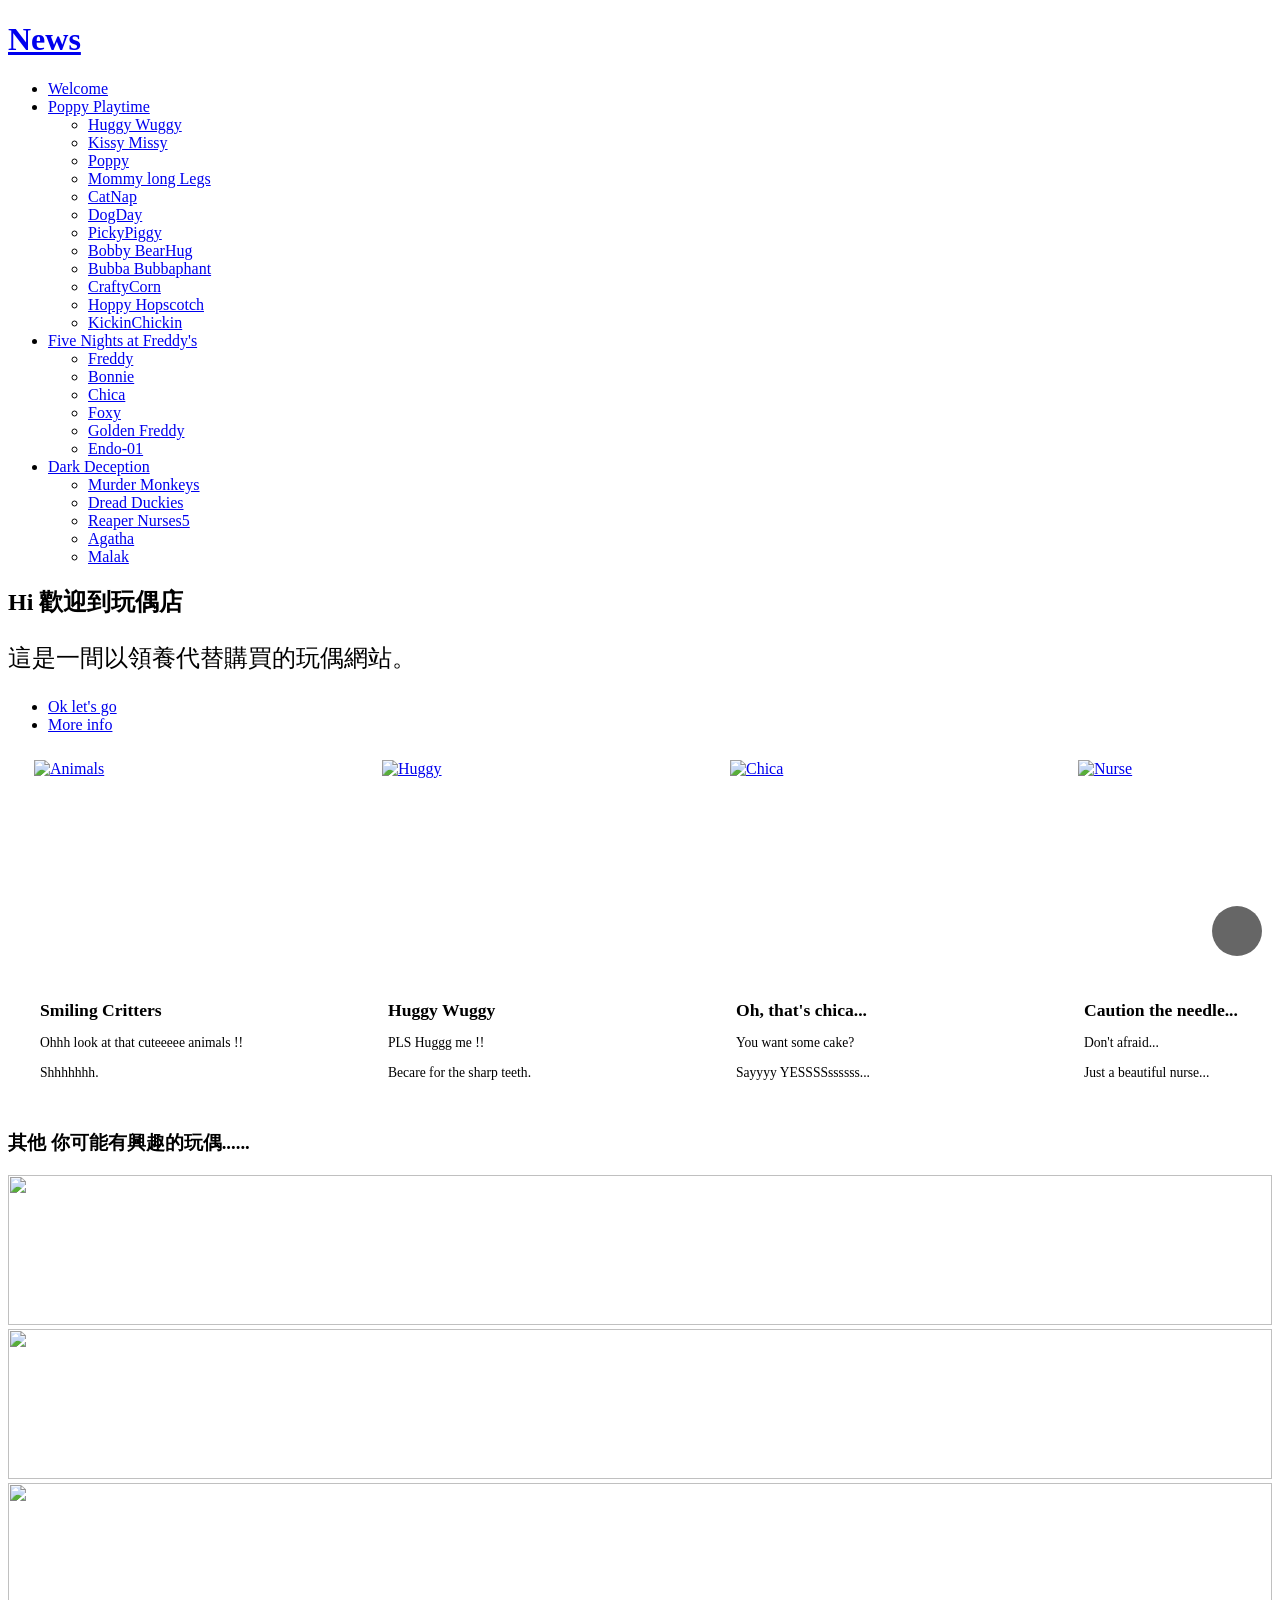
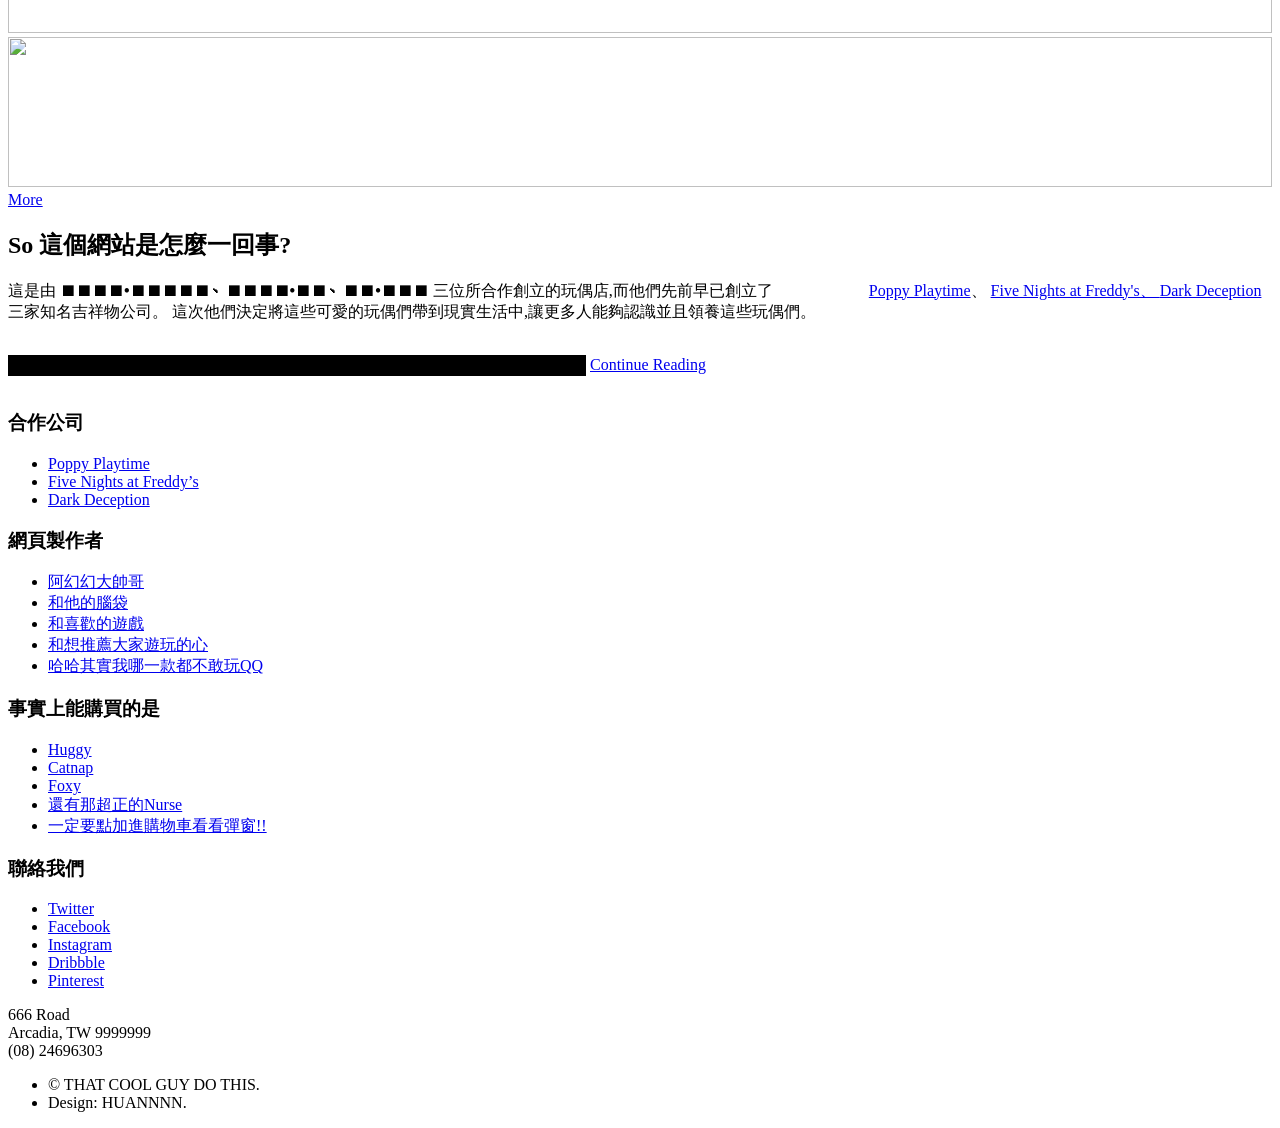
==== index.html @ 30bddb2c "Add files via upload" ====
<!DOCTYPE HTML>
<html>
	<head>
		<title>Talaaaa</title>
		<meta charset="utf-8" />
		<meta name="viewport" content="width=device-width, initial-scale=1, user-scalable=no" />
		<link rel="stylesheet" href="assets/css/main.css" />
		<style>
            /* ==========================================================================
               1. 滑動軌道核心設定 (修正版面崩壞與循環問題)
               ========================================================================== */
			.sliding-wrapper {
				overflow: hidden;
				width: 100%;
				position: relative; /* 讓加速按鈕可以定位 */
			}

			.sliding-track {
				display: flex;
				flex-wrap: nowrap !important; /* 【絕對關鍵】強制不准換行，防止變直排 */
				width: 300%;                  /* 因為有 3 組圖，所以總寬度是 300% */
				animation: scroll-seamless 25s linear infinite; 
			}

			/* 強制設定每個格子的寬度 */
            /* 我們有 3 組，每組 4 張，總共 12 張圖。 100% / 12 = 8.3333% */
			.sliding-track .col-4 {
				width: 8.3333% !important; 
				flex-shrink: 0;
				padding: 0 1em; /* 左右留白 */
			}

/* --- 終極修正版：首頁滑動圖片 --- */
			.sliding-track .image img {
				display: block;
				width: 100%;         
				
				/* 1. 關鍵修改：高度加倍！給玩偶足夠的空間站起來 */
				height: 200px;       
				
				/* 2. 關鍵修改：使用 contain 讓整隻玩偶都看得到，絕對不切頭 */
				object-fit: cover; 
				
				
				/* 3. 卡片風格：白色背景 + 內縮一點點 */
				background-color: #ffffff; 
				padding: 10px;       
				
				/* 4. 讓玩偶乖乖站在正中間 */
				object-position: top center;
			}

			/* 讓格子瘦身，去除多餘留白 */
			.sliding-track .box.feature .inner {
				padding: 1em 1em 1.5em 1em !important; 
				min-height: auto; 
			}
            
            /* 移除 box 底部的預設留白 */
            .box.feature.no-padding-bottom {
                margin-bottom: 0;
                padding-bottom: 0;
                background: transparent;
                box-shadow: none;
            }
            .image.featured { margin: 0 !important; }

			/* 縮小文字，讓小格子看起來協調 */
			.sliding-track .box.feature h2 {
				font-size: 1.1em !important; 
				margin-bottom: 0.2em;        
			}
			.sliding-track .box.feature p {
				font-size: 0.85em !important; 
				margin-bottom: 0.5em;         
			}

            /* ==========================================================================
               3. 動畫邏輯 (無縫循環)
               ========================================================================== */
            /* 讓圖片往右跑：從 "第2組"(-33.33%) 的位置 滑到 "第1組"(0%) */
            /* 因為第1組和第2組長得一模一樣，所以跳回去時眼睛看不出來 */
			@keyframes scroll-seamless {
				0% { transform: translateX(-33.33%); } 
				100% { transform: translateX(0); }     
			}

			/* 滑鼠移上去時暫停 */
			.sliding-track:hover {
				animation-play-state: paused;
			}

            /* ==========================================================================
               4. 加速按鈕樣式
               ========================================================================== */
			.nav-arrow {
				position: absolute;
				top: 50%;
				transform: translateY(-50%);
				z-index: 10;
				background: rgba(0, 0, 0, 0.6);
				color: #fff;
				width: 50px;
				height: 50px;
				border-radius: 50%;
				text-align: center;
				line-height: 50px;
				cursor: pointer;
				transition: background 0.3s;
				font-size: 1.2em;
			}
			.nav-arrow:hover { background: rgba(255, 0, 0, 0.8); }
			.right-arrow { right: 10px; } /* 固定在右邊 */

            /* ==========================================================================
               5. 其他頁面樣式 (側邊欄、隱藏文字等)
               ========================================================================== */
			.widget.thumbnails .image img {
				width: 100%;
				height: 150px;
				object-fit: cover;
				object-position: top;
			}
			.scary-text {
				color: black; background-color: black; display: inline-block; padding: 0 5px;
			}
			.scary-text::selection {
				color: #ff0000; background-color: black;
			}
			.scary-text::-moz-selection {
				color: #ff0000; background-color: black;
			}
			/* 圖片設定：改成「完整顯示」並加上「強制白底」 */
            .char-image img {
                width: 100%;
                height: 350px;       /* 高度固定 */
                
                /* --- 關鍵修改 --- */
                object-fit: contain; /* 改成 contain：讓玩偶完整縮小塞進去，不會被切頭，旁邊自動留白 */
                background-color: #ffffff; /* 強制背景要是純白色 (這樣透明PNG也會有白底) */
                padding: 20px;       /* (選用) 讓玩偶縮進去一點，不要頂到邊邊，看起來更有質感 */
                
                object-position: center; /* 讓玩偶置中 */
                border-radius: 6px 6px 0 0; 
            }
		</style>
	</head>
	<body class="is-preload homepage">
		<div id="page-wrapper">

			<div id="header-wrapper">
					<header id="header" class="container">

						<div id="logo">
								<h1><a href="index.html">News</a></h1>
							</div>

						<nav id="nav">
								<ul>
									<li class="current"><a href="index.html">Welcome</a></li>
									<li>
										<a href="PPT charactors.html">Poppy Playtime</a>
										<ul>
											<li><a href="buy huggy.html">Huggy Wuggy</a></li>
											<li><a href="#">Kissy Missy</a></li>
											<li><a href="#">Poppy</a></li>
											<li><a href="#">Mommy long Legs</a></li>
											<li><a href="buy catnap.html">CatNap</a></li>
											<li><a href="#">DogDay</a></li>
											<li><a href="#">PickyPiggy</a></li>
											<li><a href="#">Bobby BearHug</a></li>
											<li><a href="#">Bubba Bubbaphant</a></li>
											<li><a href="#">CraftyCorn</a></li>
											<li><a href="#">Hoppy Hopscotch</a></li>
											<li><a href="#">KickinChickin</a></li>
										</ul>
									</li>
									<li>
										<a href="charactors fnaf.html">Five Nights at Freddy's</a>
										<ul>
											<li><a href="#">Freddy</a></li>
											<li><a href="#">Bonnie</a></li>
											<li><a href="#">Chica</a></li>
											<li><a href="buy foxy.html">Foxy</a></li>
											<li><a href="#">Golden Freddy</a>
											<li><a href="#">Endo-01</a></li>
										</ul>
									</li>
									<li>
										<a href="DD charactors.html">Dark Deception</a>
										<ul>
											<li><a href="#">Murder Monkeys</a></li>
											<li><a href="#">Dread Duckies</a></li>
											<li><a href="buy nurrse.html">Reaper Nurses5</a></li>
											<li><a href="#">Agatha</a></li>
											<li><a href="#">Malak</a></li>
										</ul>
									</li>
								</ul>
							</nav>

					</header>
				</div>

			<div id="banner-wrapper">
					<div id="banner" class="box container">
						<div class="row">
							<div class="col-7 col-12-medium">
								<h2>Hi 歡迎到玩偶店</h2>
								<p style="font-size: 1.5em;">這是一間以領養代替購買的玩偶網站。</p>
							</div>
							<div class="col-5 col-12-medium">
								<ul>
									<li><a href="#features-wrapper" class="button large icon solid fa-arrow-circle-right">Ok let's go</a></li>
									<li><a href="more info.html" class="button alt large icon solid fa-question-circle">More info</a></li>
								</ul>
							</div>
						</div>
					</div>
				</div>

			<div id="features-wrapper">
					<div class="container sliding-wrapper"> 
                        
                        <div class="nav-arrow right-arrow" id="btn-fast">
                            <i class="fas fa-forward"></i>
                        </div>

                        <div class="row sliding-track">
                            
                            <div class="col-4 col-12-medium">
								<section class="box feature no-padding-bottom">
                                    <a href="#" class="image featured" target="_blank"><img src="images/anmals.jpg" alt="Animals" /></a>
									<div class="inner">
										<header>
											<h2>Smiling Critters</h2>
											<p>Ohhh look at that cuteeeee animals !!</p>
										</header>
										<p>Shhhhhhh.</p>
									</div>
								</section>
							</div>

                            <div class="col-4 col-12-medium">
								<section class="box feature no-padding-bottom">
									<a href="buy huggy.html" class="image featured" target="_blank"><img src="images/huggy.jpg" alt="Huggy" /></a>
									<div class="inner">
										<header>
											<h2>Huggy Wuggy</h2>
											<p>PLS Huggg me !!</p>
										</header>
										<p>Becare for the sharp teeth.</p>
									</div>
								</section>
							</div>

                            <div class="col-4 col-12-medium">
								<section class="box feature no-padding-bottom">
									<a href="#" class="image featured" target="_blank"><img src="images/FNaF-Chica-Character.png" alt="Chica" /></a>
									<div class="inner">
										<header>
											<h2>Oh, that's chica...</h2>
											<p>You want some cake?</p>
										</header>
										<p>Sayyyy YESSSSssssss...</p>
									</div>
								</section>
							</div>

                            <div class="col-4 col-12-medium">
								<section class="box feature no-padding-bottom">
									<a href="buy nurrse.html" class="image featured" target="_blank"><img src="images/Reaper_NurseHD.jpg" alt="Nurse" /></a>
									<div class="inner">
										<header>
											<h2>Caution the needle...</h2>
											<p>Don't afraid...</p>
										</header>
										<p>Just a beautiful nurse...</p>
									</div>
								</section>
							</div>

                            <div class="col-4 col-12-medium">
								<section class="box feature no-padding-bottom">
                                    <a href="#" class="image featured" target="_blank"><img src="images/anmals.jpg" alt="Animals" /></a>
									<div class="inner">
										<header>
											<h2>Smiling Critters</h2>
											<p>Ohhh look at that cuteeeee animals !!</p>
										</header>
										<p>Shhhhhhh.</p>
									</div>
								</section>
							</div>
							<div class="col-4 col-12-medium">
								<section class="box feature no-padding-bottom">
									<a href="buy huggy.html" class="image featured" target="_blank"><img src="images/huggy.jpg" alt="Huggy" /></a>
									<div class="inner">
										<header>
											<h2>Huggy Wuggy</h2>
											<p>PLS Huggg me !!</p>
										</header>
										<p>Becare for the sharp teeth.</p>
									</div>
								</section>
							</div>
							<div class="col-4 col-12-medium">
								<section class="box feature no-padding-bottom">
									<a href="#" class="image featured" target="_blank"><img src="images/FNaF-Chica-Character.png" alt="Chica" /></a>
									<div class="inner">
										<header>
											<h2>Oh, that's chica...</h2>
											<p>You want some cake?</p>
										</header>
										<p>Sayyyy YESSSSssssss...</p>
									</div>
								</section>
							</div>
                            <div class="col-4 col-12-medium">
								<section class="box feature no-padding-bottom">
									<a href="buy nurrse.html" class="image featured" target="_blank"><img src="images/Reaper_NurseHD.jpg" alt="Nurse" /></a>
									<div class="inner">
										<header>
											<h2>Caution the needle...</h2>
											<p>Don't afraid...</p>
										</header>
										<p>Just a beautiful nurse...</p>
									</div>
								</section>
							</div>

                            <div class="col-4 col-12-medium">
								<section class="box feature no-padding-bottom">
                                    <a href="#" class="image featured" target="_blank"><img src="images/anmals.jpg" alt="Animals" /></a>
									<div class="inner">
										<header>
											<h2>Smiling Critters</h2>
											<p>Ohhh look at that cuteeeee animals !!</p>
										</header>
										<p>Shhhhhhh.</p>
									</div>
								</section>
							</div>
							<div class="col-4 col-12-medium">
								<section class="box feature no-padding-bottom">
									<a href="buy huggy.html" class="image featured" target="_blank"><img src="images/huggy.jpg" alt="Huggy" /></a>
									<div class="inner">
										<header>
											<h2>Huggy Wuggy</h2>
											<p>PLS Huggg me !!</p>
										</header>
										<p>Becare for the sharp teeth.</p>
									</div>
								</section>
							</div>
							<div class="col-4 col-12-medium">
								<section class="box feature no-padding-bottom">
									<a href="#" class="image featured" target="_blank"><img src="images/FNaF-Chica-Character.png" alt="Chica" /></a>
									<div class="inner">
										<header>
											<h2>Oh, that's chica...</h2>
											<p>You want some cake?</p>
										</header>
										<p>Sayyyy YESSSSssssss...</p>
									</div>
								</section>
							</div>
                            <div class="col-4 col-12-medium">
								<section class="box feature no-padding-bottom">
									<a href="buy nurrse.html" class="image featured" target="_blank"><img src="images/Reaper_NurseHD.jpg" alt="Nurse" /></a>
									<div class="inner">
										<header>
											<h2>Caution the needle...</h2>
											<p>Don't afraid...</p>
										</header>
										<p>Just a beautiful nurse...</p>
									</div>
								</section>
							</div>

						</div>
					</div>
				</div>

			<div id="main-wrapper">
					<div class="container">
						<div class="row gtr-200">
							<div class="col-4 col-12-medium">

								<div id="sidebar">
										<section class="widget thumbnails">
											<h3>其他 你可能有興趣的玩偶......</h3>
											<div class="grid">
												<div class="row gtr-50">
													<div class="col-6"><a href="#" class="image fit"><img src="images/Killy.jpg" alt="" /></a></div>
													<div class="col-6"><a href="#" class="image fit"><img src="images/Dread_Ducky.jpg" alt="" /></a></div>
													<div class="col-6"><a href="#" class="image fit"><img src="images/FNaF-Bonnie-Character.png" alt="" /></a></div>
													<div class="col-6"><a href="#" class="image fit"><img src="images/Bunzo.jpg" alt="" /></a></div>
												</div>
											</div>
											<a href="no more.html" class="button icon fa-file-alt">More</a>
										</section>
									</div>

							</div>
							<div class="col-8 col-12-medium imp-medium">

								<div id="content">
										<section class="last">
											<h2>So 這個網站是怎麼一回事?</h2>
											<p>這是由 <strong>⏹︎⏹︎⏹︎⏹︎•⏹︎⏹︎⏹︎⏹︎⏹︎、⏹︎⏹︎⏹︎⏹︎•⏹︎⏹︎、⏹︎⏹︎•⏹︎⏹︎⏹︎ </strong>三位所合作創立的玩偶店,而他們先前早已創立了　　　　　　<a href="https://poppyplaytime.com/pages/play-the-game">Poppy Playtime</a>、 <a href="https://fnafofficial.com/">Five Nights at Freddy's、 <a href="https://dark-deception-game.fandom.com/wiki/Dark_Deception_Wiki">Dark Deception</a> 三家知名吉祥物公司。
												這次他們決定將這些可愛的玩偶們帶到現實生活中,讓更多人能夠認識並且領養這些玩偶們。</p>
											<p class="scary-text">鄭重警告： 這些玩偶並不會在您不注意的時候移動,也不會在您睡眠期間盯著您。</p>
											<a href="#" class="button icon solid fa-arrow-circle-right">Continue Reading</a>
										</section>
									</div>

							</div>
						</div>
					</div>
				</div>

			<div id="footer-wrapper">
					<footer id="footer" class="container">
						<div class="row">
							<div class="col-3 col-6-medium col-12-small">

								<section class="widget links">
										<h3>合作公司</h3>
										<ul class="style2">
											<li><a href="https://poppyplaytime.com/pages/play-the-game">Poppy Playtime</a></li>
											<li><a href="https://fnafofficial.com/">Five Nights at Freddy’s</a></li>
											<li><a href="https://dark-deception-game.fandom.com/wiki/Dark_Deception_Wiki">Dark Deception</a></li>
										</ul>
									</section>

							</div>
							<div class="col-3 col-6-medium col-12-small">

								<section class="widget links">
										<h3>網頁製作者</h3>
										<ul class="style2">
											<li><a href="https://xd-oxo.github.io/finish/">阿幻幻大帥哥</a></li>
											<li><a href="https://xd-oxo.github.io/finish/">和他的腦袋</a></li>
											<li><a href="https://xd-oxo.github.io/finish/">和喜歡的遊戲</a></li>
											<li><a href="https://xd-oxo.github.io/finish/">和想推薦大家遊玩的心</a></li>
											<li><a href="#">哈哈其實我哪一款都不敢玩QQ</a></li>
										</ul>
									</section>

							</div>
							<div class="col-3 col-6-medium col-12-small">

								<section class="widget links">
										<h3>事實上能購買的是</h3>
										<ul class="style2">
											<li><a href="#">Huggy</a></li>
											<li><a href="#">Catnap</a></li>
											<li><a href="#">Foxy</a></li>
											<li><a href="#">還有那超正的Nurse</a></li>
											<li><a href="#">一定要點加進購物車看看彈窗!!</a></li>
										</ul>
									</section>

							</div>
							<div class="col-3 col-6-medium col-12-small">

								<section class="widget contact last">
										<h3>聯絡我們</h3>
										<ul>
											<li><a href="#" class="icon brands fa-twitter"><span class="label">Twitter</span></a></li>
											<li><a href="#" class="icon brands fa-facebook-f"><span class="label">Facebook</span></a></li>
											<li><a href="#" class="icon brands fa-instagram"><span class="label">Instagram</span></a></li>
											<li><a href="#" class="icon brands fa-dribbble"><span class="label">Dribbble</span></a></li>
											<li><a href="#" class="icon brands fa-pinterest"><span class="label">Pinterest</span></a></li>
										</ul>
										<p>666 Road<br />
										Arcadia, TW 9999999<br />
										(08) 24696303</p>
									</section>

							</div>
						</div>
						<div class="row">
							<div class="col-12">
								<div id="copyright">
									<ul class="menu">
										<li>&copy; THAT COOL GUY DO THIS.</li><li>Design: <a>HUANNNN.</a></li>
									</ul>
								</div>
							</div>
						</div>
					</footer>
				</div>

			</div>

		<script src="assets/js/jquery.min.js"></script>
			<script src="assets/js/jquery.dropotron.min.js"></script>
			<script src="assets/js/browser.min.js"></script>
			<script src="assets/js/breakpoints.min.js"></script>
			<script src="assets/js/util.js"></script>
			<script src="assets/js/main.js"></script>
            
<script>
                document.addEventListener("DOMContentLoaded", function() {
                    const track = document.querySelector('.sliding-track');
                    const btnFast = document.getElementById('btn-fast');

                    // 檢查元素是否存在
                    if (btnFast && track) {
                        
                        // 定義加速與恢復的函式
                        function speedUp() {
                            // 抓取軌道上目前正在跑的所有動畫
                            const animations = track.getAnimations();
                            animations.forEach(animation => {
                                // 將播放速率改成 5 倍速 (原本是 1)
                                animation.updatePlaybackRate(5); 
                            });
                        }

                        function slowDown() {
                            const animations = track.getAnimations();
                            animations.forEach(animation => {
                                // 將播放速率改回 1 倍速 (正常速度)
                                animation.updatePlaybackRate(1); 
                            });
                        }

                        // === 綁定滑鼠事件 ===
                        // 滑鼠按住 -> 加速
                        btnFast.addEventListener('mousedown', speedUp);
                        // 滑鼠放開 -> 恢復
                        btnFast.addEventListener('mouseup', slowDown);
                        // 滑鼠移開 -> 恢復 (避免卡住)
                        btnFast.addEventListener('mouseleave', slowDown);
                        
                        // === 綁定手機觸控事件 ===
                        btnFast.addEventListener('touchstart', function(e) {
                            e.preventDefault(); // 防止手機長按跳出選單
                            speedUp();
                        });
                        btnFast.addEventListener('touchend', slowDown);
                    }
                });
            </script>
	</body>
</html>
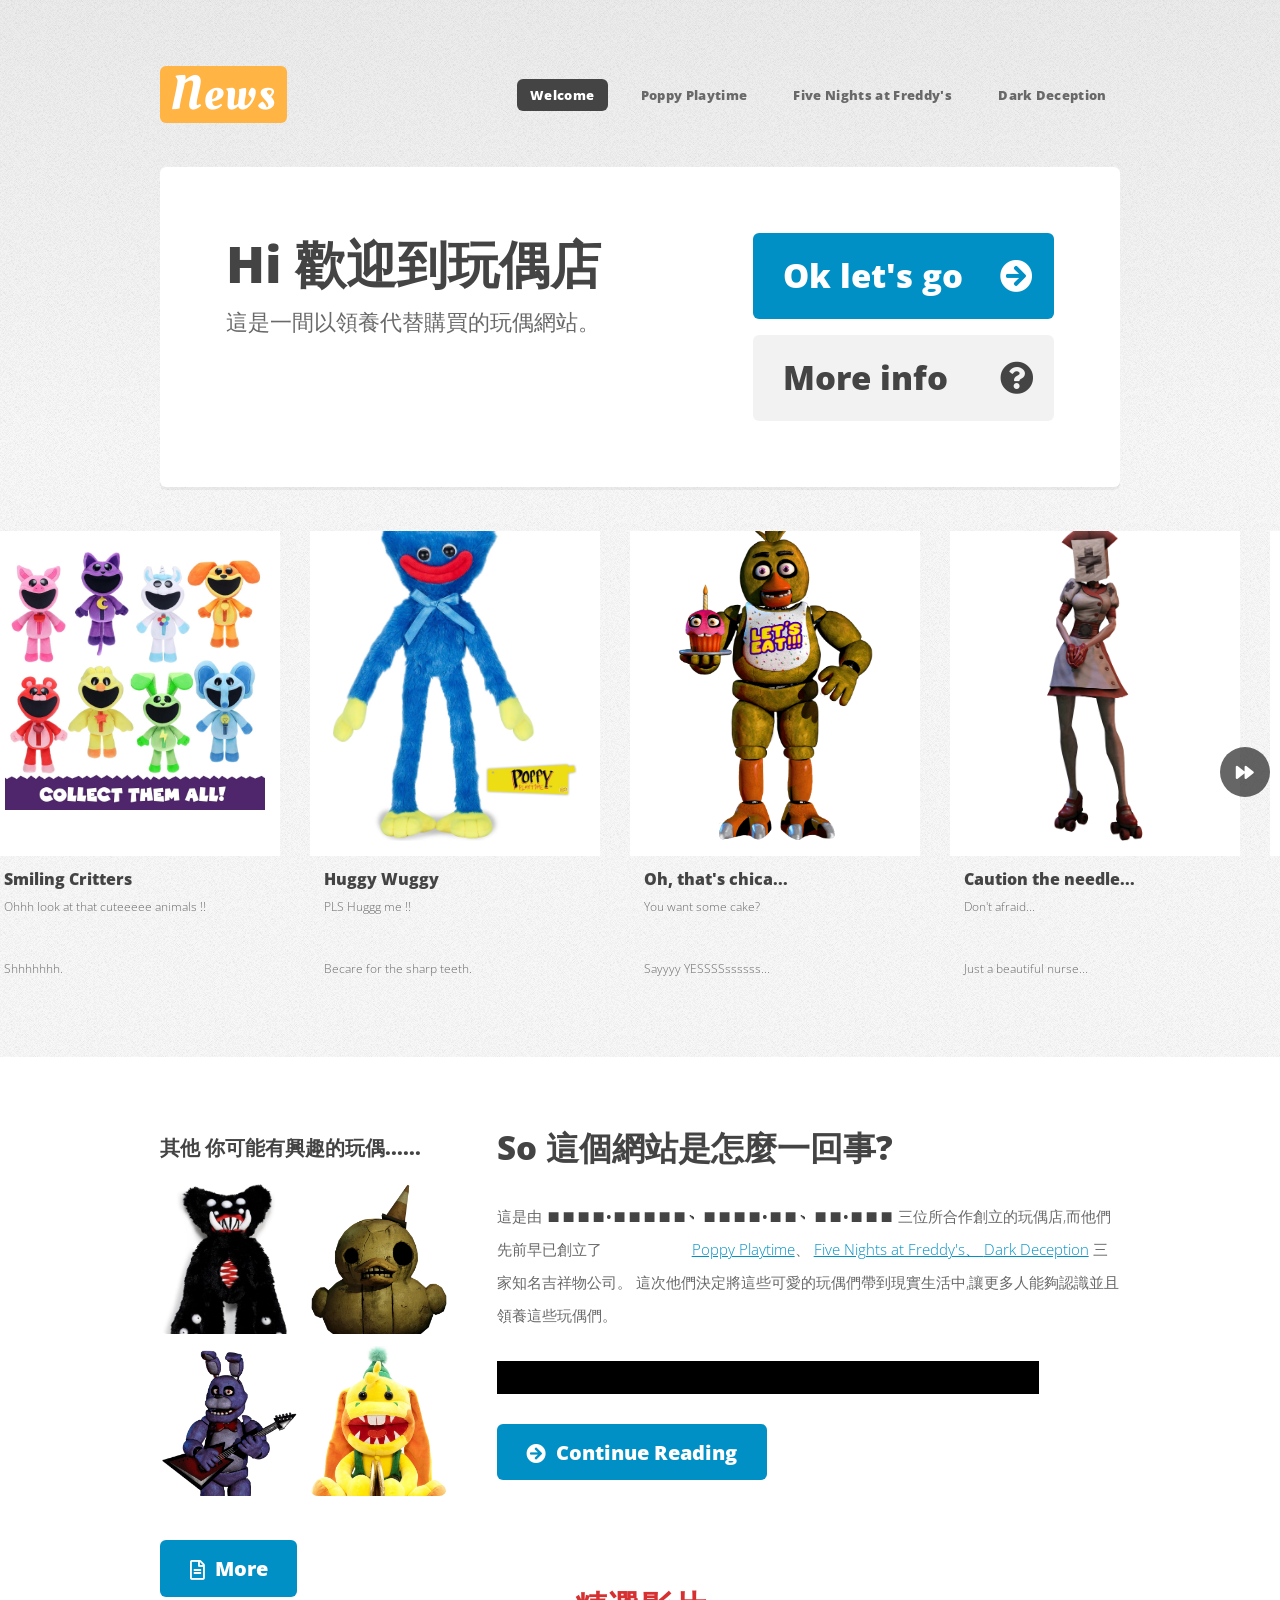
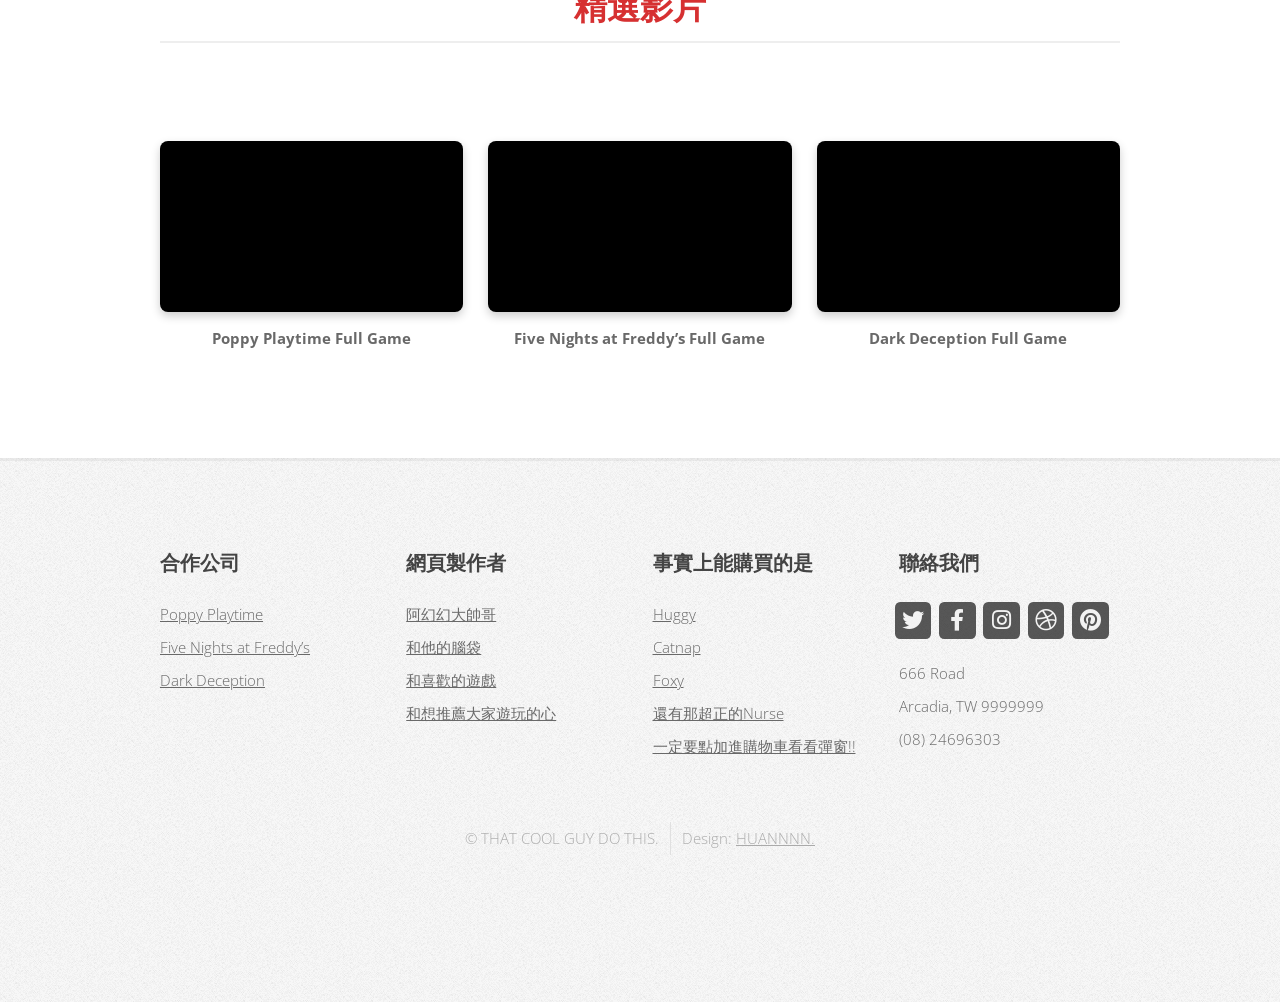
==== commit 8213ef40: "Add files via upload" ====
--- a/index.html
+++ b/index.html
@@ -7,56 +7,45 @@
 		<link rel="stylesheet" href="assets/css/main.css" />
 		<style>
             /* ==========================================================================
-               1. 滑動軌道核心設定 (修正版面崩壞與循環問題)
+               1. 滑動軌道設定
                ========================================================================== */
 			.sliding-wrapper {
 				overflow: hidden;
 				width: 100%;
-				position: relative; /* 讓加速按鈕可以定位 */
+				position: relative;
 			}
 
 			.sliding-track {
 				display: flex;
-				flex-wrap: nowrap !important; /* 【絕對關鍵】強制不准換行，防止變直排 */
-				width: 300%;                  /* 因為有 3 組圖，所以總寬度是 300% */
+				flex-wrap: nowrap !important; /* 強制不換行 */
+				width: 300%;                  /* 3組圖 = 300% */
 				animation: scroll-seamless 25s linear infinite; 
 			}
 
-			/* 強制設定每個格子的寬度 */
-            /* 我們有 3 組，每組 4 張，總共 12 張圖。 100% / 12 = 8.3333% */
 			.sliding-track .col-4 {
-				width: 8.3333% !important; 
+				width: 8.3333% !important; /* 12張圖平分 */
 				flex-shrink: 0;
-				padding: 0 1em; /* 左右留白 */
-			}
-
-/* --- 終極修正版：首頁滑動圖片 --- */
+				padding: 0 1em;
+			}
+
+			/* --- 首頁滑動圖片樣式 (卡片風) --- */
 			.sliding-track .image img {
 				display: block;
 				width: 100%;         
-				
-				/* 1. 關鍵修改：高度加倍！給玩偶足夠的空間站起來 */
-				height: 200px;       
-				
-				/* 2. 關鍵修改：使用 contain 讓整隻玩偶都看得到，絕對不切頭 */
-				object-fit: cover; 
-				
-				
-				/* 3. 卡片風格：白色背景 + 內縮一點點 */
-				background-color: #ffffff; 
-				padding: 10px;       
-				
-				/* 4. 讓玩偶乖乖站在正中間 */
-				object-position: top center;
-			}
-
-			/* 讓格子瘦身，去除多餘留白 */
+				height: 350px;       /* 高度固定 350px */
+				object-fit: contain; /* 完整顯示全身 */
+				background-color: #ffffff; /* 白底 */
+				padding: 15px;       /* 內縮留白 */
+				object-position: center;
+                border-radius: 8px;
+			}
+
+			/* 讓格子瘦身 */
 			.sliding-track .box.feature .inner {
 				padding: 1em 1em 1.5em 1em !important; 
 				min-height: auto; 
 			}
             
-            /* 移除 box 底部的預設留白 */
             .box.feature.no-padding-bottom {
                 margin-bottom: 0;
                 padding-bottom: 0;
@@ -65,33 +54,19 @@
             }
             .image.featured { margin: 0 !important; }
 
-			/* 縮小文字，讓小格子看起來協調 */
-			.sliding-track .box.feature h2 {
-				font-size: 1.1em !important; 
-				margin-bottom: 0.2em;        
-			}
-			.sliding-track .box.feature p {
-				font-size: 0.85em !important; 
-				margin-bottom: 0.5em;         
-			}
-
-            /* ==========================================================================
-               3. 動畫邏輯 (無縫循環)
-               ========================================================================== */
-            /* 讓圖片往右跑：從 "第2組"(-33.33%) 的位置 滑到 "第1組"(0%) */
-            /* 因為第1組和第2組長得一模一樣，所以跳回去時眼睛看不出來 */
+			.sliding-track .box.feature h2 { font-size: 1.1em !important; margin-bottom: 0.2em; }
+			.sliding-track .box.feature p { font-size: 0.85em !important; margin-bottom: 0.5em; }
+
+            /* --- 動畫邏輯 --- */
 			@keyframes scroll-seamless {
 				0% { transform: translateX(-33.33%); } 
 				100% { transform: translateX(0); }     
 			}
 
-			/* 滑鼠移上去時暫停 */
-			.sliding-track:hover {
-				animation-play-state: paused;
-			}
+			.sliding-track:hover { animation-play-state: paused; }
 
             /* ==========================================================================
-               4. 加速按鈕樣式
+               2. 加速按鈕樣式
                ========================================================================== */
 			.nav-arrow {
 				position: absolute;
@@ -110,10 +85,56 @@
 				font-size: 1.2em;
 			}
 			.nav-arrow:hover { background: rgba(255, 0, 0, 0.8); }
-			.right-arrow { right: 10px; } /* 固定在右邊 */
+			.right-arrow { right: 10px; }
 
             /* ==========================================================================
-               5. 其他頁面樣式 (側邊欄、隱藏文字等)
+               3. YouTube 影片專用樣式 (新增部分)
+               ========================================================================== */
+            .video-container {
+                position: relative;
+                padding-bottom: 56.25%; /* 16:9 黃金比例 */
+                height: 0;
+                overflow: hidden;
+                border-radius: 8px;
+                box-shadow: 0 4px 10px rgba(0,0,0,0.2);
+                background: #000; /* 影片讀取前顯示黑底 */
+                margin-bottom: 10px;
+            }
+
+            .video-container iframe {
+                position: absolute;
+                top: 0;
+                left: 0;
+                width: 100%;
+                height: 100%;
+                border: none;
+            }
+
+            .video-title {
+                text-align: center;
+                font-weight: bold;
+                margin-top: 0.5em;
+                margin-bottom: 2em;
+            }
+
+            /* 分隔線與標題 */
+            .section-divider {
+                border-top: 2px solid #eee;
+                margin: 3em 0 2em 0;
+                text-align: center;
+            }
+            .section-divider h2 {
+                background: #fff;
+                display: inline-block;
+                padding: 0 1em;
+                position: relative;
+                top: -1.6em; /* 讓標題壓在線上 */
+                color: #d63031;
+                font-weight: 800;
+            }
+
+            /* ==========================================================================
+               4. 其他樣式
                ========================================================================== */
 			.widget.thumbnails .image img {
 				width: 100%;
@@ -121,27 +142,13 @@
 				object-fit: cover;
 				object-position: top;
 			}
-			.scary-text {
-				color: black; background-color: black; display: inline-block; padding: 0 5px;
-			}
-			.scary-text::selection {
-				color: #ff0000; background-color: black;
-			}
-			.scary-text::-moz-selection {
-				color: #ff0000; background-color: black;
-			}
-			/* 圖片設定：改成「完整顯示」並加上「強制白底」 */
+			.scary-text { color: black; background-color: black; display: inline-block; padding: 0 5px; }
+			.scary-text::selection { color: #ff0000; background-color: black; }
+			.scary-text::-moz-selection { color: #ff0000; background-color: black; }
+            
+            /* 角色頁面圖片設定 (避免衝突) */
             .char-image img {
-                width: 100%;
-                height: 350px;       /* 高度固定 */
-                
-                /* --- 關鍵修改 --- */
-                object-fit: contain; /* 改成 contain：讓玩偶完整縮小塞進去，不會被切頭，旁邊自動留白 */
-                background-color: #ffffff; /* 強制背景要是純白色 (這樣透明PNG也會有白底) */
-                padding: 20px;       /* (選用) 讓玩偶縮進去一點，不要頂到邊邊，看起來更有質感 */
-                
-                object-position: center; /* 讓玩偶置中 */
-                border-radius: 6px 6px 0 0; 
+                width: 100%; height: 350px; object-fit: contain; background-color: #ffffff; padding: 20px; object-position: center; border-radius: 6px 6px 0 0; 
             }
 		</style>
 	</head>
@@ -150,11 +157,9 @@
 
 			<div id="header-wrapper">
 					<header id="header" class="container">
-
 						<div id="logo">
 								<h1><a href="index.html">News</a></h1>
 							</div>
-
 						<nav id="nav">
 								<ul>
 									<li class="current"><a href="index.html">Welcome</a></li>
@@ -198,7 +203,6 @@
 									</li>
 								</ul>
 							</nav>
-
 					</header>
 				</div>
 
@@ -232,49 +236,34 @@
 								<section class="box feature no-padding-bottom">
                                     <a href="#" class="image featured" target="_blank"><img src="images/anmals.jpg" alt="Animals" /></a>
 									<div class="inner">
-										<header>
-											<h2>Smiling Critters</h2>
-											<p>Ohhh look at that cuteeeee animals !!</p>
-										</header>
+										<header><h2>Smiling Critters</h2><p>Ohhh look at that cuteeeee animals !!</p></header>
 										<p>Shhhhhhh.</p>
 									</div>
 								</section>
 							</div>
-
-                            <div class="col-4 col-12-medium">
+							<div class="col-4 col-12-medium">
 								<section class="box feature no-padding-bottom">
 									<a href="buy huggy.html" class="image featured" target="_blank"><img src="images/huggy.jpg" alt="Huggy" /></a>
 									<div class="inner">
-										<header>
-											<h2>Huggy Wuggy</h2>
-											<p>PLS Huggg me !!</p>
-										</header>
+										<header><h2>Huggy Wuggy</h2><p>PLS Huggg me !!</p></header>
 										<p>Becare for the sharp teeth.</p>
 									</div>
 								</section>
 							</div>
-
-                            <div class="col-4 col-12-medium">
+							<div class="col-4 col-12-medium">
 								<section class="box feature no-padding-bottom">
 									<a href="#" class="image featured" target="_blank"><img src="images/FNaF-Chica-Character.png" alt="Chica" /></a>
 									<div class="inner">
-										<header>
-											<h2>Oh, that's chica...</h2>
-											<p>You want some cake?</p>
-										</header>
+										<header><h2>Oh, that's chica...</h2><p>You want some cake?</p></header>
 										<p>Sayyyy YESSSSssssss...</p>
 									</div>
 								</section>
 							</div>
-
                             <div class="col-4 col-12-medium">
 								<section class="box feature no-padding-bottom">
 									<a href="buy nurrse.html" class="image featured" target="_blank"><img src="images/Reaper_NurseHD.jpg" alt="Nurse" /></a>
 									<div class="inner">
-										<header>
-											<h2>Caution the needle...</h2>
-											<p>Don't afraid...</p>
-										</header>
+										<header><h2>Caution the needle...</h2><p>Don't afraid...</p></header>
 										<p>Just a beautiful nurse...</p>
 									</div>
 								</section>
@@ -284,10 +273,7 @@
 								<section class="box feature no-padding-bottom">
                                     <a href="#" class="image featured" target="_blank"><img src="images/anmals.jpg" alt="Animals" /></a>
 									<div class="inner">
-										<header>
-											<h2>Smiling Critters</h2>
-											<p>Ohhh look at that cuteeeee animals !!</p>
-										</header>
+										<header><h2>Smiling Critters</h2><p>Ohhh look at that cuteeeee animals !!</p></header>
 										<p>Shhhhhhh.</p>
 									</div>
 								</section>
@@ -296,10 +282,7 @@
 								<section class="box feature no-padding-bottom">
 									<a href="buy huggy.html" class="image featured" target="_blank"><img src="images/huggy.jpg" alt="Huggy" /></a>
 									<div class="inner">
-										<header>
-											<h2>Huggy Wuggy</h2>
-											<p>PLS Huggg me !!</p>
-										</header>
+										<header><h2>Huggy Wuggy</h2><p>PLS Huggg me !!</p></header>
 										<p>Becare for the sharp teeth.</p>
 									</div>
 								</section>
@@ -308,10 +291,7 @@
 								<section class="box feature no-padding-bottom">
 									<a href="#" class="image featured" target="_blank"><img src="images/FNaF-Chica-Character.png" alt="Chica" /></a>
 									<div class="inner">
-										<header>
-											<h2>Oh, that's chica...</h2>
-											<p>You want some cake?</p>
-										</header>
+										<header><h2>Oh, that's chica...</h2><p>You want some cake?</p></header>
 										<p>Sayyyy YESSSSssssss...</p>
 									</div>
 								</section>
@@ -320,10 +300,7 @@
 								<section class="box feature no-padding-bottom">
 									<a href="buy nurrse.html" class="image featured" target="_blank"><img src="images/Reaper_NurseHD.jpg" alt="Nurse" /></a>
 									<div class="inner">
-										<header>
-											<h2>Caution the needle...</h2>
-											<p>Don't afraid...</p>
-										</header>
+										<header><h2>Caution the needle...</h2><p>Don't afraid...</p></header>
 										<p>Just a beautiful nurse...</p>
 									</div>
 								</section>
@@ -333,10 +310,7 @@
 								<section class="box feature no-padding-bottom">
                                     <a href="#" class="image featured" target="_blank"><img src="images/anmals.jpg" alt="Animals" /></a>
 									<div class="inner">
-										<header>
-											<h2>Smiling Critters</h2>
-											<p>Ohhh look at that cuteeeee animals !!</p>
-										</header>
+										<header><h2>Smiling Critters</h2><p>Ohhh look at that cuteeeee animals !!</p></header>
 										<p>Shhhhhhh.</p>
 									</div>
 								</section>
@@ -345,10 +319,7 @@
 								<section class="box feature no-padding-bottom">
 									<a href="buy huggy.html" class="image featured" target="_blank"><img src="images/huggy.jpg" alt="Huggy" /></a>
 									<div class="inner">
-										<header>
-											<h2>Huggy Wuggy</h2>
-											<p>PLS Huggg me !!</p>
-										</header>
+										<header><h2>Huggy Wuggy</h2><p>PLS Huggg me !!</p></header>
 										<p>Becare for the sharp teeth.</p>
 									</div>
 								</section>
@@ -357,10 +328,7 @@
 								<section class="box feature no-padding-bottom">
 									<a href="#" class="image featured" target="_blank"><img src="images/FNaF-Chica-Character.png" alt="Chica" /></a>
 									<div class="inner">
-										<header>
-											<h2>Oh, that's chica...</h2>
-											<p>You want some cake?</p>
-										</header>
+										<header><h2>Oh, that's chica...</h2><p>You want some cake?</p></header>
 										<p>Sayyyy YESSSSssssss...</p>
 									</div>
 								</section>
@@ -369,10 +337,7 @@
 								<section class="box feature no-padding-bottom">
 									<a href="buy nurrse.html" class="image featured" target="_blank"><img src="images/Reaper_NurseHD.jpg" alt="Nurse" /></a>
 									<div class="inner">
-										<header>
-											<h2>Caution the needle...</h2>
-											<p>Don't afraid...</p>
-										</header>
+										<header><h2>Caution the needle...</h2><p>Don't afraid...</p></header>
 										<p>Just a beautiful nurse...</p>
 									</div>
 								</section>
@@ -384,7 +349,8 @@
 
 			<div id="main-wrapper">
 					<div class="container">
-						<div class="row gtr-200">
+						
+                        <div class="row gtr-200">
 							<div class="col-4 col-12-medium">
 
 								<div id="sidebar">
@@ -417,14 +383,40 @@
 
 							</div>
 						</div>
-					</div>
+
+                        <div class="section-divider">
+                            <h2>精選影片</h2>
+                        </div>
+
+                        <div class="row">
+                            <div class="col-4 col-12-medium">
+                                <div class="video-container">
+									<iframe src="https://www.youtube.com/embed/uRgrr37dVzU" allowfullscreen></iframe>
+								</div>
+								<p class="video-title">Poppy Playtime Full Game</p>
+                            </div>
+
+                            <div class="col-4 col-12-medium">
+                                <div class="video-container">
+                                    <iframe src="https://www.youtube.com/embed/0VC1CfoAilc" allowfullscreen></iframe>
+                                </div>
+                                <p class="video-title">Five Nights at Freddy’s  Full Game</p>
+                            </div>
+
+                            <div class="col-4 col-12-medium">
+                                <div class="video-container">
+                                    <iframe src="https://www.youtube.com/embed/Gcxq7VkLxKc" allowfullscreen></iframe>
+                                </div>
+                                <p class="video-title">Dark Deception Full Game</p>
+                            </div>
+                        </div>
+                        </div>
 				</div>
 
 			<div id="footer-wrapper">
 					<footer id="footer" class="container">
 						<div class="row">
 							<div class="col-3 col-6-medium col-12-small">
-
 								<section class="widget links">
 										<h3>合作公司</h3>
 										<ul class="style2">
@@ -433,10 +425,8 @@
 											<li><a href="https://dark-deception-game.fandom.com/wiki/Dark_Deception_Wiki">Dark Deception</a></li>
 										</ul>
 									</section>
-
 							</div>
 							<div class="col-3 col-6-medium col-12-small">
-
 								<section class="widget links">
 										<h3>網頁製作者</h3>
 										<ul class="style2">
@@ -444,13 +434,10 @@
 											<li><a href="https://xd-oxo.github.io/finish/">和他的腦袋</a></li>
 											<li><a href="https://xd-oxo.github.io/finish/">和喜歡的遊戲</a></li>
 											<li><a href="https://xd-oxo.github.io/finish/">和想推薦大家遊玩的心</a></li>
-											<li><a href="#">哈哈其實我哪一款都不敢玩QQ</a></li>
 										</ul>
 									</section>
-
 							</div>
 							<div class="col-3 col-6-medium col-12-small">
-
 								<section class="widget links">
 										<h3>事實上能購買的是</h3>
 										<ul class="style2">
@@ -461,10 +448,8 @@
 											<li><a href="#">一定要點加進購物車看看彈窗!!</a></li>
 										</ul>
 									</section>
-
 							</div>
 							<div class="col-3 col-6-medium col-12-small">
-
 								<section class="widget contact last">
 										<h3>聯絡我們</h3>
 										<ul>
@@ -478,7 +463,6 @@
 										Arcadia, TW 9999999<br />
 										(08) 24696303</p>
 									</section>
-
 							</div>
 						</div>
 						<div class="row">
@@ -492,7 +476,6 @@
 						</div>
 					</footer>
 				</div>
-
 			</div>
 
 		<script src="assets/js/jquery.min.js"></script>
@@ -502,20 +485,15 @@
 			<script src="assets/js/util.js"></script>
 			<script src="assets/js/main.js"></script>
             
-<script>
+            <script>
                 document.addEventListener("DOMContentLoaded", function() {
                     const track = document.querySelector('.sliding-track');
                     const btnFast = document.getElementById('btn-fast');
 
-                    // 檢查元素是否存在
                     if (btnFast && track) {
-                        
-                        // 定義加速與恢復的函式
                         function speedUp() {
-                            // 抓取軌道上目前正在跑的所有動畫
                             const animations = track.getAnimations();
                             animations.forEach(animation => {
-                                // 將播放速率改成 5 倍速 (原本是 1)
                                 animation.updatePlaybackRate(5); 
                             });
                         }
@@ -523,22 +501,16 @@
                         function slowDown() {
                             const animations = track.getAnimations();
                             animations.forEach(animation => {
-                                // 將播放速率改回 1 倍速 (正常速度)
                                 animation.updatePlaybackRate(1); 
                             });
                         }
 
-                        // === 綁定滑鼠事件 ===
-                        // 滑鼠按住 -> 加速
                         btnFast.addEventListener('mousedown', speedUp);
-                        // 滑鼠放開 -> 恢復
                         btnFast.addEventListener('mouseup', slowDown);
-                        // 滑鼠移開 -> 恢復 (避免卡住)
                         btnFast.addEventListener('mouseleave', slowDown);
                         
-                        // === 綁定手機觸控事件 ===
                         btnFast.addEventListener('touchstart', function(e) {
-                            e.preventDefault(); // 防止手機長按跳出選單
+                            e.preventDefault(); 
                             speedUp();
                         });
                         btnFast.addEventListener('touchend', slowDown);
--- a/assets/css/main.css
+++ b/assets/css/main.css
@@ -0,0 +1,2688 @@
+@import url("fontawesome-all.min.css");
+@import url("https://fonts.googleapis.com/css?family=Oleo+Script:400|Open+Sans:300,300italic,600,600italic,800");
+
+/*
+	Verti by HTML5 UP
+	html5up.net | @ajlkn
+	Free for personal and commercial use under the CCA 3.0 license (html5up.net/license)
+*/
+
+html, body, div, span, applet, object,
+iframe, h1, h2, h3, h4, h5, h6, p, blockquote,
+pre, a, abbr, acronym, address, big, cite,
+code, del, dfn, em, img, ins, kbd, q, s, samp,
+small, strike, strong, sub, sup, tt, var, b,
+u, i, center, dl, dt, dd, ol, ul, li, fieldset,
+form, label, legend, table, caption, tbody,
+tfoot, thead, tr, th, td, article, aside,
+canvas, details, embed, figure, figcaption,
+footer, header, hgroup, menu, nav, output, ruby,
+section, summary, time, mark, audio, video {
+	margin: 0;
+	padding: 0;
+	border: 0;
+	font-size: 100%;
+	font: inherit;
+	vertical-align: baseline;}
+
+article, aside, details, figcaption, figure,
+footer, header, hgroup, menu, nav, section {
+	display: block;}
+
+body {
+	line-height: 1;
+}
+
+ol, ul {
+	list-style: none;
+}
+
+blockquote, q {
+	quotes: none;
+}
+
+	blockquote:before, blockquote:after, q:before, q:after {
+		content: '';
+		content: none;
+	}
+
+table {
+	border-collapse: collapse;
+	border-spacing: 0;
+}
+
+body {
+	-webkit-text-size-adjust: none;
+}
+
+mark {
+	background-color: transparent;
+	color: inherit;
+}
+
+input::-moz-focus-inner {
+	border: 0;
+	padding: 0;
+}
+
+input, select, textarea {
+	-moz-appearance: none;
+	-webkit-appearance: none;
+	-ms-appearance: none;
+	appearance: none;
+}
+
+/* Basic */
+
+	@-ms-viewport {
+		width: device-width;
+	}
+
+	html {
+		box-sizing: border-box;
+	}
+
+	*, *:before, *:after {
+		box-sizing: inherit;
+	}
+
+	body {
+		background-image: -moz-linear-gradient(top, rgba(0, 0, 0, 0.05), rgba(0, 0, 0, 0)), url("images/bg01.png");
+		background-image: -webkit-linear-gradient(top, rgba(0, 0, 0, 0.05), rgba(0, 0, 0, 0)), url("images/bg01.png");
+		background-image: -ms-linear-gradient(top, rgba(0, 0, 0, 0.05), rgba(0, 0, 0, 0)), url("images/bg01.png");
+		background-image: linear-gradient(top, rgba(0, 0, 0, 0.05), rgba(0, 0, 0, 0)), url("images/bg01.png");
+		background-color: #f7f7f7;
+		background-position: top left, top left;
+		background-repeat: repeat-x, repeat;
+		background-size: 100% 30em, auto;
+		font-family: 'Open Sans', sans-serif;
+		font-size: 13pt;
+		color: #696969;
+		font-weight: 300;
+		line-height: 2.25em;
+	}
+
+		body.is-preload *, body.is-preload *:before, body.is-preload *:after {
+			-moz-animation: none !important;
+			-webkit-animation: none !important;
+			-ms-animation: none !important;
+			animation: none !important;
+			-moz-transition: none !important;
+			-webkit-transition: none !important;
+			-ms-transition: none !important;
+			transition: none !important;
+		}
+
+	input, select, textarea {
+		font-family: 'Open Sans', sans-serif;
+		font-size: 13pt;
+		color: #696969;
+		font-weight: 300;
+		line-height: 2.25em;
+	}
+
+	a {
+		color: #0090c5;
+		text-decoration: underline;
+	}
+
+		a:hover {
+			text-decoration: none;
+		}
+
+	h1, h2, h3, h4, h5, h6 {
+		color: #444;
+		font-weight: 800;
+	}
+
+		h1 a, h2 a, h3 a, h4 a, h5 a, h6 a {
+			color: inherit;
+			text-decoration: none;
+			outline: 0;
+		}
+
+	h2 {
+		font-size: 2.25em;
+		margin: 0 0 1.1em 0;
+		line-height: 1em;
+	}
+
+	h3 {
+		font-size: 1.35em;
+		margin: 0 0 1em 0;
+	}
+
+	b, strong {
+		font-weight: 600;
+		color: #444;
+	}
+
+	i, em {
+		font-style: italic;
+	}
+
+	br.clear {
+		clear: both;
+	}
+
+	sub {
+		position: relative;
+		top: 0.5em;
+		font-size: 0.8em;
+	}
+
+	sup {
+		position: relative;
+		top: -0.5em;
+		font-size: 0.8em;
+	}
+
+	hr {
+		border: 0;
+		border-top: solid 1px #eee;
+	}
+
+	blockquote {
+		border-left: solid 0.5em #eee;
+		padding: 1em 0 1em 2em;
+		font-style: italic;
+	}
+
+	p, ul, ol, dl, table {
+		margin-bottom: 2em;
+	}
+
+/* Container */
+
+	.container {
+		margin: 0 auto;
+		max-width: 100%;
+		width: 1400px;
+	}
+
+		@media screen and (max-width: 1680px) {
+
+			.container {
+				width: 1200px;
+			}
+
+		}
+
+		@media screen and (max-width: 1280px) {
+
+			.container {
+				width: 960px;
+			}
+
+		}
+
+		@media screen and (max-width: 980px) {
+
+			.container {
+				width: 90%;
+			}
+
+		}
+
+		@media screen and (max-width: 736px) {
+
+			.container {
+				width: 100%;
+			}
+
+		}
+
+/* Row */
+
+	.row {
+		display: flex;
+		flex-wrap: wrap;
+		box-sizing: border-box;
+		align-items: stretch;
+	}
+
+		.row > * {
+			box-sizing: border-box;
+		}
+
+		.row.gtr-uniform > * > :last-child {
+			margin-bottom: 0;
+		}
+
+		.row.aln-left {
+			justify-content: flex-start;
+		}
+
+		.row.aln-center {
+			justify-content: center;
+		}
+
+		.row.aln-right {
+			justify-content: flex-end;
+		}
+
+		.row.aln-top {
+			align-items: flex-start;
+		}
+
+		.row.aln-middle {
+			align-items: center;
+		}
+
+		.row.aln-bottom {
+			align-items: flex-end;
+		}
+
+		.row > .imp {
+			order: -1;
+		}
+
+		.row > .col-1 {
+			width: 8.33333%;
+		}
+
+		.row > .off-1 {
+			margin-left: 8.33333%;
+		}
+
+		.row > .col-2 {
+			width: 16.66667%;
+		}
+
+		.row > .off-2 {
+			margin-left: 16.66667%;
+		}
+
+		.row > .col-3 {
+			width: 25%;
+		}
+
+		.row > .off-3 {
+			margin-left: 25%;
+		}
+
+		.row > .col-4 {
+			width: 33.33333%;
+		}
+
+		.row > .off-4 {
+			margin-left: 33.33333%;
+		}
+
+		.row > .col-5 {
+			width: 41.66667%;
+		}
+
+		.row > .off-5 {
+			margin-left: 41.66667%;
+		}
+
+		.row > .col-6 {
+			width: 50%;
+		}
+
+		.row > .off-6 {
+			margin-left: 50%;
+		}
+
+		.row > .col-7 {
+			width: 58.33333%;
+		}
+
+		.row > .off-7 {
+			margin-left: 58.33333%;
+		}
+
+		.row > .col-8 {
+			width: 66.66667%;
+		}
+
+		.row > .off-8 {
+			margin-left: 66.66667%;
+		}
+
+		.row > .col-9 {
+			width: 75%;
+		}
+
+		.row > .off-9 {
+			margin-left: 75%;
+		}
+
+		.row > .col-10 {
+			width: 83.33333%;
+		}
+
+		.row > .off-10 {
+			margin-left: 83.33333%;
+		}
+
+		.row > .col-11 {
+			width: 91.66667%;
+		}
+
+		.row > .off-11 {
+			margin-left: 91.66667%;
+		}
+
+		.row > .col-12 {
+			width: 100%;
+		}
+
+		.row > .off-12 {
+			margin-left: 100%;
+		}
+
+		.row.gtr-0 {
+			margin-top: 0px;
+			margin-left: 0px;
+		}
+
+			.row.gtr-0 > * {
+				padding: 0px 0 0 0px;
+			}
+
+			.row.gtr-0.gtr-uniform {
+				margin-top: 0px;
+			}
+
+				.row.gtr-0.gtr-uniform > * {
+					padding-top: 0px;
+				}
+
+		.row.gtr-25 {
+			margin-top: -10px;
+			margin-left: -10px;
+		}
+
+			.row.gtr-25 > * {
+				padding: 10px 0 0 10px;
+			}
+
+			.row.gtr-25.gtr-uniform {
+				margin-top: -10px;
+			}
+
+				.row.gtr-25.gtr-uniform > * {
+					padding-top: 10px;
+				}
+
+		.row.gtr-50 {
+			margin-top: -20px;
+			margin-left: -20px;
+		}
+
+			.row.gtr-50 > * {
+				padding: 20px 0 0 20px;
+			}
+
+			.row.gtr-50.gtr-uniform {
+				margin-top: -20px;
+			}
+
+				.row.gtr-50.gtr-uniform > * {
+					padding-top: 20px;
+				}
+
+		.row {
+			margin-top: -40px;
+			margin-left: -40px;
+		}
+
+			.row > * {
+				padding: 40px 0 0 40px;
+			}
+
+			.row.gtr-uniform {
+				margin-top: -40px;
+			}
+
+				.row.gtr-uniform > * {
+					padding-top: 40px;
+				}
+
+		.row.gtr-150 {
+			margin-top: -60px;
+			margin-left: -60px;
+		}
+
+			.row.gtr-150 > * {
+				padding: 60px 0 0 60px;
+			}
+
+			.row.gtr-150.gtr-uniform {
+				margin-top: -60px;
+			}
+
+				.row.gtr-150.gtr-uniform > * {
+					padding-top: 60px;
+				}
+
+		.row.gtr-200 {
+			margin-top: -80px;
+			margin-left: -80px;
+		}
+
+			.row.gtr-200 > * {
+				padding: 80px 0 0 80px;
+			}
+
+			.row.gtr-200.gtr-uniform {
+				margin-top: -80px;
+			}
+
+				.row.gtr-200.gtr-uniform > * {
+					padding-top: 80px;
+				}
+
+		@media screen and (max-width: 1680px) {
+
+			.row {
+				display: flex;
+				flex-wrap: wrap;
+				box-sizing: border-box;
+				align-items: stretch;
+			}
+
+				.row > * {
+					box-sizing: border-box;
+				}
+
+				.row.gtr-uniform > * > :last-child {
+					margin-bottom: 0;
+				}
+
+				.row.aln-left {
+					justify-content: flex-start;
+				}
+
+				.row.aln-center {
+					justify-content: center;
+				}
+
+				.row.aln-right {
+					justify-content: flex-end;
+				}
+
+				.row.aln-top {
+					align-items: flex-start;
+				}
+
+				.row.aln-middle {
+					align-items: center;
+				}
+
+				.row.aln-bottom {
+					align-items: flex-end;
+				}
+
+				.row > .imp-xlarge {
+					order: -1;
+				}
+
+				.row > .col-1-xlarge {
+					width: 8.33333%;
+				}
+
+				.row > .off-1-xlarge {
+					margin-left: 8.33333%;
+				}
+
+				.row > .col-2-xlarge {
+					width: 16.66667%;
+				}
+
+				.row > .off-2-xlarge {
+					margin-left: 16.66667%;
+				}
+
+				.row > .col-3-xlarge {
+					width: 25%;
+				}
+
+				.row > .off-3-xlarge {
+					margin-left: 25%;
+				}
+
+				.row > .col-4-xlarge {
+					width: 33.33333%;
+				}
+
+				.row > .off-4-xlarge {
+					margin-left: 33.33333%;
+				}
+
+				.row > .col-5-xlarge {
+					width: 41.66667%;
+				}
+
+				.row > .off-5-xlarge {
+					margin-left: 41.66667%;
+				}
+
+				.row > .col-6-xlarge {
+					width: 50%;
+				}
+
+				.row > .off-6-xlarge {
+					margin-left: 50%;
+				}
+
+				.row > .col-7-xlarge {
+					width: 58.33333%;
+				}
+
+				.row > .off-7-xlarge {
+					margin-left: 58.33333%;
+				}
+
+				.row > .col-8-xlarge {
+					width: 66.66667%;
+				}
+
+				.row > .off-8-xlarge {
+					margin-left: 66.66667%;
+				}
+
+				.row > .col-9-xlarge {
+					width: 75%;
+				}
+
+				.row > .off-9-xlarge {
+					margin-left: 75%;
+				}
+
+				.row > .col-10-xlarge {
+					width: 83.33333%;
+				}
+
+				.row > .off-10-xlarge {
+					margin-left: 83.33333%;
+				}
+
+				.row > .col-11-xlarge {
+					width: 91.66667%;
+				}
+
+				.row > .off-11-xlarge {
+					margin-left: 91.66667%;
+				}
+
+				.row > .col-12-xlarge {
+					width: 100%;
+				}
+
+				.row > .off-12-xlarge {
+					margin-left: 100%;
+				}
+
+				.row.gtr-0 {
+					margin-top: 0px;
+					margin-left: 0px;
+				}
+
+					.row.gtr-0 > * {
+						padding: 0px 0 0 0px;
+					}
+
+					.row.gtr-0.gtr-uniform {
+						margin-top: 0px;
+					}
+
+						.row.gtr-0.gtr-uniform > * {
+							padding-top: 0px;
+						}
+
+				.row.gtr-25 {
+					margin-top: -10px;
+					margin-left: -10px;
+				}
+
+					.row.gtr-25 > * {
+						padding: 10px 0 0 10px;
+					}
+
+					.row.gtr-25.gtr-uniform {
+						margin-top: -10px;
+					}
+
+						.row.gtr-25.gtr-uniform > * {
+							padding-top: 10px;
+						}
+
+				.row.gtr-50 {
+					margin-top: -20px;
+					margin-left: -20px;
+				}
+
+					.row.gtr-50 > * {
+						padding: 20px 0 0 20px;
+					}
+
+					.row.gtr-50.gtr-uniform {
+						margin-top: -20px;
+					}
+
+						.row.gtr-50.gtr-uniform > * {
+							padding-top: 20px;
+						}
+
+				.row {
+					margin-top: -40px;
+					margin-left: -40px;
+				}
+
+					.row > * {
+						padding: 40px 0 0 40px;
+					}
+
+					.row.gtr-uniform {
+						margin-top: -40px;
+					}
+
+						.row.gtr-uniform > * {
+							padding-top: 40px;
+						}
+
+				.row.gtr-150 {
+					margin-top: -60px;
+					margin-left: -60px;
+				}
+
+					.row.gtr-150 > * {
+						padding: 60px 0 0 60px;
+					}
+
+					.row.gtr-150.gtr-uniform {
+						margin-top: -60px;
+					}
+
+						.row.gtr-150.gtr-uniform > * {
+							padding-top: 60px;
+						}
+
+				.row.gtr-200 {
+					margin-top: -80px;
+					margin-left: -80px;
+				}
+
+					.row.gtr-200 > * {
+						padding: 80px 0 0 80px;
+					}
+
+					.row.gtr-200.gtr-uniform {
+						margin-top: -80px;
+					}
+
+						.row.gtr-200.gtr-uniform > * {
+							padding-top: 80px;
+						}
+
+		}
+
+		@media screen and (max-width: 1280px) {
+
+			.row {
+				display: flex;
+				flex-wrap: wrap;
+				box-sizing: border-box;
+				align-items: stretch;
+			}
+
+				.row > * {
+					box-sizing: border-box;
+				}
+
+				.row.gtr-uniform > * > :last-child {
+					margin-bottom: 0;
+				}
+
+				.row.aln-left {
+					justify-content: flex-start;
+				}
+
+				.row.aln-center {
+					justify-content: center;
+				}
+
+				.row.aln-right {
+					justify-content: flex-end;
+				}
+
+				.row.aln-top {
+					align-items: flex-start;
+				}
+
+				.row.aln-middle {
+					align-items: center;
+				}
+
+				.row.aln-bottom {
+					align-items: flex-end;
+				}
+
+				.row > .imp-large {
+					order: -1;
+				}
+
+				.row > .col-1-large {
+					width: 8.33333%;
+				}
+
+				.row > .off-1-large {
+					margin-left: 8.33333%;
+				}
+
+				.row > .col-2-large {
+					width: 16.66667%;
+				}
+
+				.row > .off-2-large {
+					margin-left: 16.66667%;
+				}
+
+				.row > .col-3-large {
+					width: 25%;
+				}
+
+				.row > .off-3-large {
+					margin-left: 25%;
+				}
+
+				.row > .col-4-large {
+					width: 33.33333%;
+				}
+
+				.row > .off-4-large {
+					margin-left: 33.33333%;
+				}
+
+				.row > .col-5-large {
+					width: 41.66667%;
+				}
+
+				.row > .off-5-large {
+					margin-left: 41.66667%;
+				}
+
+				.row > .col-6-large {
+					width: 50%;
+				}
+
+				.row > .off-6-large {
+					margin-left: 50%;
+				}
+
+				.row > .col-7-large {
+					width: 58.33333%;
+				}
+
+				.row > .off-7-large {
+					margin-left: 58.33333%;
+				}
+
+				.row > .col-8-large {
+					width: 66.66667%;
+				}
+
+				.row > .off-8-large {
+					margin-left: 66.66667%;
+				}
+
+				.row > .col-9-large {
+					width: 75%;
+				}
+
+				.row > .off-9-large {
+					margin-left: 75%;
+				}
+
+				.row > .col-10-large {
+					width: 83.33333%;
+				}
+
+				.row > .off-10-large {
+					margin-left: 83.33333%;
+				}
+
+				.row > .col-11-large {
+					width: 91.66667%;
+				}
+
+				.row > .off-11-large {
+					margin-left: 91.66667%;
+				}
+
+				.row > .col-12-large {
+					width: 100%;
+				}
+
+				.row > .off-12-large {
+					margin-left: 100%;
+				}
+
+				.row.gtr-0 {
+					margin-top: 0px;
+					margin-left: 0px;
+				}
+
+					.row.gtr-0 > * {
+						padding: 0px 0 0 0px;
+					}
+
+					.row.gtr-0.gtr-uniform {
+						margin-top: 0px;
+					}
+
+						.row.gtr-0.gtr-uniform > * {
+							padding-top: 0px;
+						}
+
+				.row.gtr-25 {
+					margin-top: -6.25px;
+					margin-left: -6.25px;
+				}
+
+					.row.gtr-25 > * {
+						padding: 6.25px 0 0 6.25px;
+					}
+
+					.row.gtr-25.gtr-uniform {
+						margin-top: -6.25px;
+					}
+
+						.row.gtr-25.gtr-uniform > * {
+							padding-top: 6.25px;
+						}
+
+				.row.gtr-50 {
+					margin-top: -12.5px;
+					margin-left: -12.5px;
+				}
+
+					.row.gtr-50 > * {
+						padding: 12.5px 0 0 12.5px;
+					}
+
+					.row.gtr-50.gtr-uniform {
+						margin-top: -12.5px;
+					}
+
+						.row.gtr-50.gtr-uniform > * {
+							padding-top: 12.5px;
+						}
+
+				.row {
+					margin-top: -25px;
+					margin-left: -25px;
+				}
+
+					.row > * {
+						padding: 25px 0 0 25px;
+					}
+
+					.row.gtr-uniform {
+						margin-top: -25px;
+					}
+
+						.row.gtr-uniform > * {
+							padding-top: 25px;
+						}
+
+				.row.gtr-150 {
+					margin-top: -37.5px;
+					margin-left: -37.5px;
+				}
+
+					.row.gtr-150 > * {
+						padding: 37.5px 0 0 37.5px;
+					}
+
+					.row.gtr-150.gtr-uniform {
+						margin-top: -37.5px;
+					}
+
+						.row.gtr-150.gtr-uniform > * {
+							padding-top: 37.5px;
+						}
+
+				.row.gtr-200 {
+					margin-top: -50px;
+					margin-left: -50px;
+				}
+
+					.row.gtr-200 > * {
+						padding: 50px 0 0 50px;
+					}
+
+					.row.gtr-200.gtr-uniform {
+						margin-top: -50px;
+					}
+
+						.row.gtr-200.gtr-uniform > * {
+							padding-top: 50px;
+						}
+
+		}
+
+		@media screen and (max-width: 980px) {
+
+			.row {
+				display: flex;
+				flex-wrap: wrap;
+				box-sizing: border-box;
+				align-items: stretch;
+			}
+
+				.row > * {
+					box-sizing: border-box;
+				}
+
+				.row.gtr-uniform > * > :last-child {
+					margin-bottom: 0;
+				}
+
+				.row.aln-left {
+					justify-content: flex-start;
+				}
+
+				.row.aln-center {
+					justify-content: center;
+				}
+
+				.row.aln-right {
+					justify-content: flex-end;
+				}
+
+				.row.aln-top {
+					align-items: flex-start;
+				}
+
+				.row.aln-middle {
+					align-items: center;
+				}
+
+				.row.aln-bottom {
+					align-items: flex-end;
+				}
+
+				.row > .imp-medium {
+					order: -1;
+				}
+
+				.row > .col-1-medium {
+					width: 8.33333%;
+				}
+
+				.row > .off-1-medium {
+					margin-left: 8.33333%;
+				}
+
+				.row > .col-2-medium {
+					width: 16.66667%;
+				}
+
+				.row > .off-2-medium {
+					margin-left: 16.66667%;
+				}
+
+				.row > .col-3-medium {
+					width: 25%;
+				}
+
+				.row > .off-3-medium {
+					margin-left: 25%;
+				}
+
+				.row > .col-4-medium {
+					width: 33.33333%;
+				}
+
+				.row > .off-4-medium {
+					margin-left: 33.33333%;
+				}
+
+				.row > .col-5-medium {
+					width: 41.66667%;
+				}
+
+				.row > .off-5-medium {
+					margin-left: 41.66667%;
+				}
+
+				.row > .col-6-medium {
+					width: 50%;
+				}
+
+				.row > .off-6-medium {
+					margin-left: 50%;
+				}
+
+				.row > .col-7-medium {
+					width: 58.33333%;
+				}
+
+				.row > .off-7-medium {
+					margin-left: 58.33333%;
+				}
+
+				.row > .col-8-medium {
+					width: 66.66667%;
+				}
+
+				.row > .off-8-medium {
+					margin-left: 66.66667%;
+				}
+
+				.row > .col-9-medium {
+					width: 75%;
+				}
+
+				.row > .off-9-medium {
+					margin-left: 75%;
+				}
+
+				.row > .col-10-medium {
+					width: 83.33333%;
+				}
+
+				.row > .off-10-medium {
+					margin-left: 83.33333%;
+				}
+
+				.row > .col-11-medium {
+					width: 91.66667%;
+				}
+
+				.row > .off-11-medium {
+					margin-left: 91.66667%;
+				}
+
+				.row > .col-12-medium {
+					width: 100%;
+				}
+
+				.row > .off-12-medium {
+					margin-left: 100%;
+				}
+
+				.row.gtr-0 {
+					margin-top: 0px;
+					margin-left: 0px;
+				}
+
+					.row.gtr-0 > * {
+						padding: 0px 0 0 0px;
+					}
+
+					.row.gtr-0.gtr-uniform {
+						margin-top: 0px;
+					}
+
+						.row.gtr-0.gtr-uniform > * {
+							padding-top: 0px;
+						}
+
+				.row.gtr-25 {
+					margin-top: -6.25px;
+					margin-left: -6.25px;
+				}
+
+					.row.gtr-25 > * {
+						padding: 6.25px 0 0 6.25px;
+					}
+
+					.row.gtr-25.gtr-uniform {
+						margin-top: -6.25px;
+					}
+
+						.row.gtr-25.gtr-uniform > * {
+							padding-top: 6.25px;
+						}
+
+				.row.gtr-50 {
+					margin-top: -12.5px;
+					margin-left: -12.5px;
+				}
+
+					.row.gtr-50 > * {
+						padding: 12.5px 0 0 12.5px;
+					}
+
+					.row.gtr-50.gtr-uniform {
+						margin-top: -12.5px;
+					}
+
+						.row.gtr-50.gtr-uniform > * {
+							padding-top: 12.5px;
+						}
+
+				.row {
+					margin-top: -25px;
+					margin-left: -25px;
+				}
+
+					.row > * {
+						padding: 25px 0 0 25px;
+					}
+
+					.row.gtr-uniform {
+						margin-top: -25px;
+					}
+
+						.row.gtr-uniform > * {
+							padding-top: 25px;
+						}
+
+				.row.gtr-150 {
+					margin-top: -37.5px;
+					margin-left: -37.5px;
+				}
+
+					.row.gtr-150 > * {
+						padding: 37.5px 0 0 37.5px;
+					}
+
+					.row.gtr-150.gtr-uniform {
+						margin-top: -37.5px;
+					}
+
+						.row.gtr-150.gtr-uniform > * {
+							padding-top: 37.5px;
+						}
+
+				.row.gtr-200 {
+					margin-top: -50px;
+					margin-left: -50px;
+				}
+
+					.row.gtr-200 > * {
+						padding: 50px 0 0 50px;
+					}
+
+					.row.gtr-200.gtr-uniform {
+						margin-top: -50px;
+					}
+
+						.row.gtr-200.gtr-uniform > * {
+							padding-top: 50px;
+						}
+
+		}
+
+		@media screen and (max-width: 736px) {
+
+			.row {
+				display: flex;
+				flex-wrap: wrap;
+				box-sizing: border-box;
+				align-items: stretch;
+			}
+
+				.row > * {
+					box-sizing: border-box;
+				}
+
+				.row.gtr-uniform > * > :last-child {
+					margin-bottom: 0;
+				}
+
+				.row.aln-left {
+					justify-content: flex-start;
+				}
+
+				.row.aln-center {
+					justify-content: center;
+				}
+
+				.row.aln-right {
+					justify-content: flex-end;
+				}
+
+				.row.aln-top {
+					align-items: flex-start;
+				}
+
+				.row.aln-middle {
+					align-items: center;
+				}
+
+				.row.aln-bottom {
+					align-items: flex-end;
+				}
+
+				.row > .imp-small {
+					order: -1;
+				}
+
+				.row > .col-1-small {
+					width: 8.33333%;
+				}
+
+				.row > .off-1-small {
+					margin-left: 8.33333%;
+				}
+
+				.row > .col-2-small {
+					width: 16.66667%;
+				}
+
+				.row > .off-2-small {
+					margin-left: 16.66667%;
+				}
+
+				.row > .col-3-small {
+					width: 25%;
+				}
+
+				.row > .off-3-small {
+					margin-left: 25%;
+				}
+
+				.row > .col-4-small {
+					width: 33.33333%;
+				}
+
+				.row > .off-4-small {
+					margin-left: 33.33333%;
+				}
+
+				.row > .col-5-small {
+					width: 41.66667%;
+				}
+
+				.row > .off-5-small {
+					margin-left: 41.66667%;
+				}
+
+				.row > .col-6-small {
+					width: 50%;
+				}
+
+				.row > .off-6-small {
+					margin-left: 50%;
+				}
+
+				.row > .col-7-small {
+					width: 58.33333%;
+				}
+
+				.row > .off-7-small {
+					margin-left: 58.33333%;
+				}
+
+				.row > .col-8-small {
+					width: 66.66667%;
+				}
+
+				.row > .off-8-small {
+					margin-left: 66.66667%;
+				}
+
+				.row > .col-9-small {
+					width: 75%;
+				}
+
+				.row > .off-9-small {
+					margin-left: 75%;
+				}
+
+				.row > .col-10-small {
+					width: 83.33333%;
+				}
+
+				.row > .off-10-small {
+					margin-left: 83.33333%;
+				}
+
+				.row > .col-11-small {
+					width: 91.66667%;
+				}
+
+				.row > .off-11-small {
+					margin-left: 91.66667%;
+				}
+
+				.row > .col-12-small {
+					width: 100%;
+				}
+
+				.row > .off-12-small {
+					margin-left: 100%;
+				}
+
+				.row.gtr-0 {
+					margin-top: 0px;
+					margin-left: 0px;
+				}
+
+					.row.gtr-0 > * {
+						padding: 0px 0 0 0px;
+					}
+
+					.row.gtr-0.gtr-uniform {
+						margin-top: 0px;
+					}
+
+						.row.gtr-0.gtr-uniform > * {
+							padding-top: 0px;
+						}
+
+				.row.gtr-25 {
+					margin-top: -5px;
+					margin-left: -5px;
+				}
+
+					.row.gtr-25 > * {
+						padding: 5px 0 0 5px;
+					}
+
+					.row.gtr-25.gtr-uniform {
+						margin-top: -5px;
+					}
+
+						.row.gtr-25.gtr-uniform > * {
+							padding-top: 5px;
+						}
+
+				.row.gtr-50 {
+					margin-top: -10px;
+					margin-left: -10px;
+				}
+
+					.row.gtr-50 > * {
+						padding: 10px 0 0 10px;
+					}
+
+					.row.gtr-50.gtr-uniform {
+						margin-top: -10px;
+					}
+
+						.row.gtr-50.gtr-uniform > * {
+							padding-top: 10px;
+						}
+
+				.row {
+					margin-top: -20px;
+					margin-left: -20px;
+				}
+
+					.row > * {
+						padding: 20px 0 0 20px;
+					}
+
+					.row.gtr-uniform {
+						margin-top: -20px;
+					}
+
+						.row.gtr-uniform > * {
+							padding-top: 20px;
+						}
+
+				.row.gtr-150 {
+					margin-top: -30px;
+					margin-left: -30px;
+				}
+
+					.row.gtr-150 > * {
+						padding: 30px 0 0 30px;
+					}
+
+					.row.gtr-150.gtr-uniform {
+						margin-top: -30px;
+					}
+
+						.row.gtr-150.gtr-uniform > * {
+							padding-top: 30px;
+						}
+
+				.row.gtr-200 {
+					margin-top: -40px;
+					margin-left: -40px;
+				}
+
+					.row.gtr-200 > * {
+						padding: 40px 0 0 40px;
+					}
+
+					.row.gtr-200.gtr-uniform {
+						margin-top: -40px;
+					}
+
+						.row.gtr-200.gtr-uniform > * {
+							padding-top: 40px;
+						}
+
+		}
+
+/* Section/Article */
+
+	section, article {
+		margin-bottom: 5em;
+	}
+
+	section > :last-child,
+	article > :last-child,
+	section:last-child,
+	article:last-child {
+		margin-bottom: 0;
+	}
+
+	header {
+		margin: 0 0 2em 0;
+	}
+
+		header h2, header h3 {
+			margin: 0 0 0.25em 0;
+		}
+
+		header p {
+			margin: 0;
+		}
+
+	footer {
+		margin: 2.5em 0 0 0;
+	}
+
+/* Forms */
+
+	form label {
+		display: block;
+		font-weight: 800;
+		margin: 0 0 1em 0;
+		font-size: 0.8em;
+		color: #444;
+	}
+
+	form input[type="text"],
+	form input[type="email"],
+	form input[type="password"],
+	form select,
+	form textarea {
+		-webkit-appearance: none;
+		display: block;
+		width: 100%;
+		border-radius: 8px;
+		border: solid 1px #eee;
+	}
+
+		form input[type="text"]:focus,
+		form input[type="email"]:focus,
+		form input[type="password"]:focus,
+		form select:focus,
+		form textarea:focus {
+			border-color: #0090c5;
+		}
+
+	form input[type="text"],
+	form input[type="email"],
+	form input[type="password"] {
+		line-height: 3em;
+		padding: 0 1em;
+	}
+
+	form select {
+		line-height: 3em;
+		padding: 0 1em;
+	}
+
+	form textarea {
+		min-height: 9em;
+		padding: 1em;
+	}
+
+	form ::-webkit-input-placeholder {
+		color: #555 !important;
+	}
+
+	form :-moz-placeholder {
+		color: #555 !important;
+	}
+
+	form ::-moz-placeholder {
+		color: #555 !important;
+	}
+
+	form :-ms-input-placeholder {
+		color: #555 !important;
+	}
+
+	form ::-moz-focus-inner {
+		border: 0;
+	}
+
+/* Tables */
+
+	table {
+		width: 100%;
+	}
+
+		table tr {
+			border-top: solid 1px #eee;
+		}
+
+			table tr:first-child {
+				border-top: 0;
+			}
+
+		table td {
+			padding: 0.5em 1em 0.5em 1em;
+		}
+
+		table th {
+			text-align: left;
+			padding: 0.5em 1em 0.5em 1em;
+			font-weight: 800;
+			margin: 0 0 1em 0;
+		}
+
+		table thead {
+			background: #404248;
+			color: #fff;
+		}
+
+/* Image */
+
+	.image {
+		display: inline-block;
+		outline: 0;
+	}
+
+		.image img {
+			display: block;
+			width: 100%;
+			border-radius: 8px;
+		}
+
+		.image.fit {
+			display: block;
+			width: 100%;
+		}
+
+		.image.featured {
+			display: block;
+			width: 100%;
+			margin: 0 0 2.5em 0;
+		}
+
+		.image.left {
+			float: left;
+			margin: 0 2em 2em 0;
+		}
+
+		.image.centered {
+			display: block;
+			margin: 0 0 2.5em 0;
+		}
+
+			.image.centered img {
+				margin: 0 auto;
+				width: auto;
+			}
+
+/* Button */
+
+	input[type="button"],
+	input[type="submit"],
+	input[type="reset"],
+	button,
+	.button {
+		-moz-transition: background-color .25s ease-in-out;
+		-webkit-transition: background-color .25s ease-in-out;
+		-ms-transition: background-color .25s ease-in-out;
+		transition: background-color .25s ease-in-out;
+		-webkit-appearance: none;
+		position: relative;
+		display: inline-block;
+		background: #0090c5;
+		color: #fff;
+		text-decoration: none;
+		border-radius: 6px;
+		font-weight: 800;
+		outline: 0;
+		border: 0;
+		cursor: pointer;
+		font-size: 1.35em;
+		padding: 0.6em 1.5em;
+	}
+
+		input[type="button"].icon:before,
+		input[type="submit"].icon:before,
+		input[type="reset"].icon:before,
+		button.icon:before,
+		.button.icon:before {
+			position: relative;
+			margin-right: 0.5em;
+			top: 0.05em;
+		}
+
+		input[type="button"]:hover,
+		input[type="submit"]:hover,
+		input[type="reset"]:hover,
+		button:hover,
+		.button:hover {
+			background: #10a0d5;
+		}
+
+		input[type="button"]:active,
+		input[type="submit"]:active,
+		input[type="reset"]:active,
+		button:active,
+		.button:active {
+			background: #20b0e5;
+		}
+
+		input[type="button"].alt,
+		input[type="submit"].alt,
+		input[type="reset"].alt,
+		button.alt,
+		.button.alt {
+			background: #f1f1f1;
+			background: rgba(0, 0, 0, 0.05);
+			color: #444;
+		}
+
+			input[type="button"].alt:hover,
+			input[type="submit"].alt:hover,
+			input[type="reset"].alt:hover,
+			button.alt:hover,
+			.button.alt:hover {
+				background: #e8e8e8;
+				background: rgba(0, 0, 0, 0.085);
+			}
+
+			input[type="button"].alt:active,
+			input[type="submit"].alt:active,
+			input[type="reset"].alt:active,
+			button.alt:active,
+			.button.alt:active {
+				background: #e4e4e4;
+				background: rgba(0, 0, 0, 0.15);
+			}
+
+		input[type="button"].large,
+		input[type="submit"].large,
+		input[type="reset"].large,
+		button.large,
+		.button.large {
+			font-size: 2.25em;
+			padding: 0.8em 0.9em;
+		}
+
+/* List */
+
+	ul {
+		list-style: disc;
+		padding-left: 1em;
+	}
+
+		ul li {
+			padding-left: 0.5em;
+		}
+
+		ul.style2 {
+			list-style: none;
+			padding-left: 0;
+		}
+
+			ul.style2 li {
+				padding-left: 0;
+			}
+
+	ol {
+		list-style: decimal;
+		padding-left: 1.25em;
+	}
+
+		ol li {
+			padding-left: 0.25em;
+		}
+
+/* Actions */
+
+	ul.actions {
+		list-style: none;
+		padding-left: 0;
+	}
+
+		ul.actions li {
+			display: inline-block;
+			padding: 0 0 0 0.25em;
+			margin: 0 0 0 0.25em;
+		}
+
+			ul.actions li:first-child {
+				margin-left: 0;
+				padding-left: 0;
+			}
+
+/* Menu */
+
+	ul.menu {
+		list-style: none;
+		padding-left: 0;
+	}
+
+		ul.menu li {
+			border-left: solid 1px #e0e0e0;
+			display: inline-block;
+			padding: 0 0 0 0.75em;
+			margin: 0 0 0 0.75em;
+		}
+
+			ul.menu li:first-child {
+				border-left: 0;
+				margin-left: 0;
+				padding-left: 0;
+			}
+
+/* Box */
+
+	.box {
+		background: #fff;
+		border-radius: 6px;
+		box-shadow: 0px 3px 0px 0px rgba(0, 0, 0, 0.05);
+		padding: 2em;
+	}
+
+		.box.feature {
+			padding: 0;
+		}
+
+			.box.feature .inner {
+				padding: 4em 2em 3em 2em;
+			}
+
+			.box.feature h2 {
+				font-size: 1.35em;
+			}
+
+			.box.feature p {
+				margin: 0;
+			}
+
+			.box.feature .image {
+				position: relative;
+				margin: 0;
+			}
+
+				.box.feature .image img {
+					border-bottom-left-radius: 0;
+					border-bottom-right-radius: 0;
+				}
+
+/* Icons */
+
+	.icon {
+		text-decoration: none;
+		position: relative;
+		text-decoration: none;
+	}
+
+		.icon:before {
+			-moz-osx-font-smoothing: grayscale;
+			-webkit-font-smoothing: antialiased;
+			display: inline-block;
+			font-style: normal;
+			font-variant: normal;
+			text-rendering: auto;
+			line-height: 1;
+			text-transform: none !important;
+			font-family: 'Font Awesome 5 Free';
+			font-weight: 400;
+		}
+
+		.icon:before {
+			line-height: inherit;
+		}
+
+		.icon.solid:before {
+			font-weight: 900;
+		}
+
+		.icon.brands:before {
+			font-family: 'Font Awesome 5 Brands';
+		}
+
+		.icon > .label {
+			display: none;
+		}
+
+/* Widgets */
+
+	.widget.thumbnails .grid {
+		margin: 0 0 3em 0;
+	}
+
+	.widget.thumbnails .image {
+		margin: 0;
+	}
+
+	.widget.contact ul {
+		list-style: none;
+		padding-left: 0;
+		overflow: hidden;
+		position: relative;
+		left: -4px;
+		top: 4px;
+		margin-bottom: 1.5em;
+	}
+
+		.widget.contact ul li {
+			display: inline-block;
+			margin-right: 0.25em;
+			padding-left: 0;
+		}
+
+			.widget.contact ul li a {
+				-moz-transition: background-color .25s ease-in-out;
+				-webkit-transition: background-color .25s ease-in-out;
+				-ms-transition: background-color .25s ease-in-out;
+				transition: background-color .25s ease-in-out;
+				display: inline-block;
+				width: 2.5em;
+				height: 2.5em;
+				text-align: center;
+				line-height: 2.5em;
+				border-radius: 0.35em;
+				outline: 0;
+				opacity: 0.75;
+				text-decoration: none;
+				background: #222222;
+			}
+
+				.widget.contact ul li a:before {
+					color: #f3f3f3;
+					font-size: 1.5em;
+					line-height: inherit;
+				}
+
+				.widget.contact ul li a:hover {
+					background: #444444;
+				}
+
+				.widget.contact ul li a:active {
+					background: #666666;
+				}
+
+/* Wrappers */
+
+	#header-wrapper {
+		padding: 4.5em 0 3em 0;
+	}
+
+	#features-wrapper {
+		padding: 3em 0 3em 0;
+	}
+
+	#main-wrapper {
+		background: #fff;
+		box-shadow: 0px 3px 0px 0px rgba(0, 0, 0, 0.05);
+		padding: 5em 0 5em 0;
+	}
+
+	#footer-wrapper {
+		padding: 6em 0 8em 0;
+	}
+
+/* Header */
+
+	#header {
+		position: relative;
+	}
+
+/* Logo */
+
+	#logo {
+		display: inline-block;
+	}
+
+		#logo h1 {
+			background: #ffb444;
+			color: #fff;
+			border-radius: 6px;
+			font-family: 'Oleo Script', serif;
+			font-weight: 400;
+			padding: 0.25em 0.2em 0.25em 0.2em;
+			font-size: 3.25em;
+			letter-spacing: 0.05em;
+			display: inline-block;
+			vertical-align: middle;
+		}
+
+		#logo span {
+			font-weight: 800;
+			line-height: 4.5em;
+			letter-spacing: 0.025em;
+			font-size: 0.9em;
+			vertical-align: middle;
+			margin: 0 0 0 1.25em;
+		}
+
+/* Nav */
+
+	#nav {
+		position: absolute;
+		right: 0;
+		top: 0;
+		font-size: 0.9em;
+	}
+
+		#nav ul {
+			list-style: none;
+			padding-left: 0;
+		}
+
+			#nav ul li {
+				float: left;
+				line-height: 4.5em;
+				padding-left: 1.5em;
+			}
+
+				#nav ul li a, #nav ul li span {
+					-moz-transition: background-color .25s ease-in-out;
+					-webkit-transition: background-color .25s ease-in-out;
+					-ms-transition: background-color .25s ease-in-out;
+					transition: background-color .25s ease-in-out;
+					font-weight: 800;
+					letter-spacing: 0.025em;
+					color: #696969;
+					text-decoration: none;
+					border-radius: 6px;
+					padding: 0.5em 1em 0.5em 1em;
+				}
+
+				#nav ul li > ul {
+					display: none;
+				}
+
+				#nav ul li:hover a, #nav ul li:hover span {
+					background: #fff;
+				}
+
+				#nav ul li.active a, #nav ul li.active span {
+					background: #fff;
+				}
+
+				#nav ul li.current a {
+					background: #444;
+					color: #fff;
+				}
+
+	.dropotron {
+		background: #fff;
+		letter-spacing: 0.025em;
+		color: #696969;
+		text-decoration: none;
+		border-radius: 6px;
+		padding: 0.75em 0;
+		min-width: 15em;
+		box-shadow: inset 0 0 0 1px rgba(0, 0, 0, 0.1), 0 0.25em 0.25em 0.1em rgba(0, 0, 0, 0.025);
+		margin-top: calc(-0.75em + 1px);
+		margin-left: -1px;
+		list-style: none;
+		padding-left: 0;
+	}
+
+		.dropotron li {
+			border-top: solid 1px #eee;
+			line-height: 3em;
+			padding-left: 0;
+		}
+
+			.dropotron li:first-child {
+				border-top: 0;
+			}
+
+			.dropotron li > a, .dropotron li > span {
+				-moz-transition: color .25s ease-in-out, background-color .25s ease-in-out;
+				-webkit-transition: color .25s ease-in-out, background-color .25s ease-in-out;
+				-ms-transition: color .25s ease-in-out, background-color .25s ease-in-out;
+				transition: color .25s ease-in-out, background-color .25s ease-in-out;
+				text-decoration: none;
+				color: inherit;
+				display: block;
+				padding: 0 1.5em;
+			}
+
+				.dropotron li > a:hover, .dropotron li > span:hover {
+					background: #eee;
+				}
+
+			.dropotron li.active > a, .dropotron li.active > span {
+				background: #eee;
+			}
+
+		.dropotron.level-0 {
+			font-size: 0.8em;
+			margin-left: 1.5em;
+			margin-top: 0;
+		}
+
+			.dropotron.level-0:before {
+				content: '';
+				position: absolute;
+				top: -0.5em;
+				left: 1em;
+				border-bottom: solid 0.75em #ffffff;
+				border-left: solid 0.75em transparent;
+				border-right: solid 0.75em transparent;
+				z-index: 1;
+			}
+
+/* Banner */
+
+	#banner {
+		position: relative;
+		padding: 4.5em;
+	}
+
+		#banner h2 {
+			font-size: 3.5em;
+			margin: 0.1em 0 0.35em 0;
+		}
+
+		#banner p {
+			font-size: 2.75em;
+			line-height: 1.35em;
+			margin: 0;
+		}
+
+		#banner .button {
+			width: 100%;
+			margin-bottom: 0.5em;
+		}
+
+			#banner .button.icon:before {
+				position: absolute;
+				right: 0.15em;
+				top: 50%;
+				margin-top: -0.5em;
+			}
+
+			#banner .button.alt {
+				margin-bottom: 0;
+			}
+
+		#banner ul {
+			list-style: none;
+			padding-left: 0;
+			margin: 0 0 0 2em;
+		}
+
+			#banner ul li {
+				padding-left: 0;
+			}
+
+/* Footer */
+
+	#footer {
+		margin-top: 0;
+	}
+
+		#footer a {
+			color: inherit;
+		}
+
+	#copyright {
+		color: #aaa;
+		padding: 4em 0 0 0;
+		text-align: center;
+	}
+
+		#copyright a {
+			color: inherit;
+		}
+
+/* XLarge */
+
+	@media screen and (max-width: 1680px) {
+
+		/* Basic */
+
+			body, input, select, textarea {
+				font-size: 12pt;
+			}
+
+	}
+
+/* Large */
+
+	@media screen and (max-width: 1280px) {
+
+		/* Basic */
+
+			body, input, select, textarea {
+				font-size: 11pt;
+			}
+
+	}
+
+/* Medium */
+
+	#navPanel, #navToggle {
+		display: none;
+	}
+
+	@media screen and (max-width: 980px) {
+
+		/* Basic */
+
+			html, body {
+				overflow-x: hidden;
+			}
+
+			body, input, select, textarea {
+				font-size: 11pt;
+			}
+
+		/* Section/Article */
+
+			section, article {
+				clear: both;
+				margin-bottom: 3em !important;
+			}
+
+			section.last, article.last {
+				margin-bottom: 0 !important;
+			}
+
+		/* Image */
+
+			.image.left {
+				width: 25%;
+				margin-bottom: 2em !important;
+			}
+
+		/* Menu */
+
+			ul.menu li {
+				display: block;
+				border: 0 !important;
+				padding: 0 !important;
+				margin: 0 !important;
+			}
+
+		/* Actions */
+
+			ul.actions li {
+				display: block;
+				padding: 0;
+				margin: 1em 0 0 0;
+			}
+
+				ul.actions li:first-child {
+					margin-top: 0;
+				}
+
+		/* Button */
+
+			input[type="button"],
+			input[type="submit"],
+			input[type="reset"],
+			button,
+			.button {
+				width: 100%;
+				text-align: center;
+				font-size: 1.35em;
+				padding: 0.85em 0 !important;
+			}
+
+				input[type="button"].icon,
+				input[type="submit"].icon,
+				input[type="reset"].icon,
+				button.icon,
+				.button.icon {
+					padding-right: 0.75em !important;
+				}
+
+					input[type="button"].icon:before,
+					input[type="submit"].icon:before,
+					input[type="reset"].icon:before,
+					button.icon:before,
+					.button.icon:before {
+						margin-right: 0.5em;
+						top: 0.05em;
+					}
+
+		/* Wrappers */
+
+			#header-wrapper {
+				padding: 3em 0 1em 0;
+				text-align: center;
+			}
+
+			#footer-wrapper {
+				padding: 6em 0 4em 0;
+			}
+
+		/* Header */
+
+			#header {
+				margin: 0 auto;
+			}
+
+		/* Logo */
+
+			#logo span {
+				display: block;
+				margin: 0;
+			}
+
+		/* Nav */
+
+			#nav {
+				display: none;
+			}
+
+		/* Banner */
+
+			#banner {
+				padding: 4.5em 3em;
+				text-align: center;
+			}
+
+				#banner ul {
+					margin: 2em 0 0 0;
+				}
+
+				#banner .button.icon:before {
+					position: relative;
+					right: auto;
+					top: auto;
+				}
+
+		/* Content */
+
+			#content {
+				border-bottom: solid 1px #e8e8e8;
+				padding-bottom: 4em;
+				margin-bottom: 0 !important;
+			}
+
+				#content > :last-child {
+					margin-bottom: 0 !important;
+				}
+
+			#sidebar > :last-child {
+				margin-bottom: 0 !important;
+			}
+
+		/* Footer */
+
+			#copyright {
+				padding: 0;
+			}
+
+		/* Nav */
+
+			#page-wrapper {
+				-moz-backface-visibility: hidden;
+				-webkit-backface-visibility: hidden;
+				-ms-backface-visibility: hidden;
+				backface-visibility: hidden;
+				-moz-transition: -moz-transform 0.5s ease;
+				-webkit-transition: -webkit-transform 0.5s ease;
+				-ms-transition: -ms-transform 0.5s ease;
+				transition: transform 0.5s ease;
+				padding-bottom: 1px;
+			}
+
+			#navToggle {
+				-moz-backface-visibility: hidden;
+				-webkit-backface-visibility: hidden;
+				-ms-backface-visibility: hidden;
+				backface-visibility: hidden;
+				-moz-transition: -moz-transform 0.5s ease;
+				-webkit-transition: -webkit-transform 0.5s ease;
+				-ms-transition: -ms-transform 0.5s ease;
+				transition: transform 0.5s ease;
+				display: block;
+				height: 44px;
+				left: 0;
+				position: fixed;
+				top: 0;
+				width: 100%;
+				z-index: 10001;
+			}
+
+				#navToggle .toggle {
+					text-decoration: none;
+					width: 70px;
+					height: 50px;
+					opacity: 0.35;
+				}
+
+					#navToggle .toggle:before {
+						-moz-osx-font-smoothing: grayscale;
+						-webkit-font-smoothing: antialiased;
+						display: inline-block;
+						font-style: normal;
+						font-variant: normal;
+						text-rendering: auto;
+						line-height: 1;
+						text-transform: none !important;
+						font-family: 'Font Awesome 5 Free';
+						font-weight: 900;
+					}
+
+					#navToggle .toggle:before {
+						display: inline-block;
+						text-decoration: none;
+						position: absolute;
+						left: 6px;
+						top: 6px;
+						background: rgba(0, 0, 0, 0.5);
+						width: 58px;
+						height: 38px;
+						border-radius: 6px;
+						content: '\f0c9';
+						color: #fff;
+						text-align: center;
+						line-height: 38px;
+						font-size: 20px;
+					}
+
+					#navToggle .toggle:active {
+						opacity: 0.75;
+					}
+
+			#navPanel {
+				-moz-backface-visibility: hidden;
+				-webkit-backface-visibility: hidden;
+				-ms-backface-visibility: hidden;
+				backface-visibility: hidden;
+				-moz-transform: translateX(-275px);
+				-webkit-transform: translateX(-275px);
+				-ms-transform: translateX(-275px);
+				transform: translateX(-275px);
+				-moz-transition: -moz-transform 0.5s ease;
+				-webkit-transition: -webkit-transform 0.5s ease;
+				-ms-transition: -ms-transform 0.5s ease;
+				transition: transform 0.5s ease;
+				display: block;
+				height: 100%;
+				left: 0;
+				overflow-y: auto;
+				position: fixed;
+				top: 0;
+				width: 275px;
+				z-index: 10002;
+				background: #fff;
+				box-shadow: inset -3px 0px 0px 0px #dfdfdf;
+				padding: 0 23px 0 20px;
+			}
+
+				#navPanel .link {
+					display: block;
+					text-decoration: none;
+					height: 54px;
+					line-height: 54px;
+					border-top: solid 1px #e8e8e8;
+					color: #696969;
+				}
+
+					#navPanel .link:first-child {
+						border-top: 0;
+					}
+
+				#navPanel .indent-1 {
+					display: inline-block;
+					width: 1em;
+				}
+
+				#navPanel .indent-2 {
+					display: inline-block;
+					width: 2em;
+				}
+
+				#navPanel .indent-3 {
+					display: inline-block;
+					width: 3em;
+				}
+
+				#navPanel .indent-4 {
+					display: inline-block;
+					width: 4em;
+				}
+
+				#navPanel .indent-5 {
+					display: inline-block;
+					width: 5em;
+				}
+
+				#navPanel .depth-0 {
+					color: #444;
+					font-weight: 800;
+				}
+
+			body.navPanel-visible #page-wrapper {
+				-moz-transform: translateX(275px);
+				-webkit-transform: translateX(275px);
+				-ms-transform: translateX(275px);
+				transform: translateX(275px);
+			}
+
+			body.navPanel-visible #navToggle {
+				-moz-transform: translateX(275px);
+				-webkit-transform: translateX(275px);
+				-ms-transform: translateX(275px);
+				transform: translateX(275px);
+			}
+
+			body.navPanel-visible #navPanel {
+				-moz-transform: translateX(0);
+				-webkit-transform: translateX(0);
+				-ms-transform: translateX(0);
+				transform: translateX(0);
+			}
+
+	}
+
+/* Small */
+
+	@media screen and (max-width: 736px) {
+
+		/* Basic */
+
+			body, input, select, textarea {
+				line-height: 2em;
+			}
+
+			h2, h3, h4, h5, h6 {
+				font-size: 13pt;
+				margin: 0 0 1em 0;
+			}
+
+		/* Section/Article */
+
+			section, article {
+				clear: both;
+				margin-bottom: 3em !important;
+			}
+
+				section.last, article.last {
+					margin-bottom: 0 !important;
+				}
+
+		/* Image */
+
+			.image.left {
+				width: 25%;
+				margin-bottom: 2em !important;
+			}
+
+		/* Menu */
+
+			ul.menu li {
+				display: block;
+				border: 0 !important;
+				padding: 0 !important;
+				margin: 0 !important;
+			}
+
+		/* Actions */
+
+			ul.actions li {
+				display: block;
+				padding: 0;
+				margin: 1em 0 0 0;
+			}
+
+				ul.actions li:first-child {
+					margin-top: 0;
+				}
+
+		/* Button */
+
+			input[type="button"],
+			input[type="submit"],
+			input[type="reset"],
+			button,
+			.button {
+				width: 100%;
+				text-align: center;
+				font-size: 1.25em !important;
+				padding: 0.65em 0 !important;
+			}
+
+				input[type="button"].icon,
+				input[type="submit"].icon,
+				input[type="reset"].icon,
+				button.icon,
+				.button.icon {
+					padding-right: 0.75em !important;
+				}
+
+					input[type="button"].icon:before,
+					input[type="submit"].icon:before,
+					input[type="reset"].icon:before,
+					button.icon:before,
+					.button.icon:before {
+						margin-right: 0.5em;
+						top: 0.05em;
+					}
+
+		/* Box */
+
+			.box {
+				padding: 15px 15px 15px 15px;
+				margin: 0;
+			}
+
+				.box.feature {
+					margin: 20px 0 0 0 !important;
+					padding: 0;
+				}
+
+					.box.feature .inner {
+						padding: 30px 15px 30px 15px;
+					}
+
+					.box.feature p {
+						margin: 0;
+					}
+
+					.box.feature .image {
+						position: relative;
+						margin: 0;
+					}
+
+						.box.feature .image img {
+							border-bottom-left-radius: 0;
+							border-bottom-right-radius: 0;
+						}
+
+		/* Widgets */
+
+			.widget.thumbnails .image {
+				margin: 0;
+			}
+
+			.widget.thumbnails .x {
+				padding: 1em 0.5em 0 0;
+			}
+
+			.widget.thumbnails .y {
+				padding: 1em 0 0 0.5em;
+			}
+
+			.widget.thumbnails .row:first-child .x, .widget.thumbnails .row:first-child .y {
+				padding-top: 0;
+			}
+
+		/* Wrappers */
+
+			#header-wrapper {
+				padding: 3em 0 1.5em 0;
+			}
+
+			#banner-wrapper {
+				padding: 0 15px 0 15px;
+			}
+
+			#features-wrapper {
+				padding: 0 15px 40px 15px;
+			}
+
+			#main-wrapper, #footer-wrapper {
+				padding: 40px 30px 40px 30px;
+			}
+
+		/* Logo */
+
+			#logo h1 {
+				font-size: 2.75em;
+				padding: 0.2em 0.275em;
+			}
+
+			#logo span {
+				line-height: 3em;
+			}
+
+		/* Banner */
+
+			#banner {
+				text-align: center;
+				padding: 15px 15px 15px 15px;
+				margin: 0 auto !important;
+			}
+
+				#banner h2 {
+					font-size: 2em;
+					margin: 0.75em 0 0.5em 0;
+				}
+
+				#banner p {
+					font-size: 1.5em;
+					line-height: 1.5em;
+					margin: 0;
+				}
+
+				#banner ul {
+					margin: 0;
+				}
+
+				#banner .button {
+					margin: 0 0 1em 0;
+				}
+
+		/* Content */
+
+			#content {
+				padding-bottom: 3em;
+			}
+
+		/* Footer */
+
+			#footer section {
+				border-bottom: solid 1px #ccc;
+				padding-bottom: 3em;
+				margin-bottom: 1em !important;
+			}
+
+			#copyright {
+				text-align: left;
+			}
+
+	}
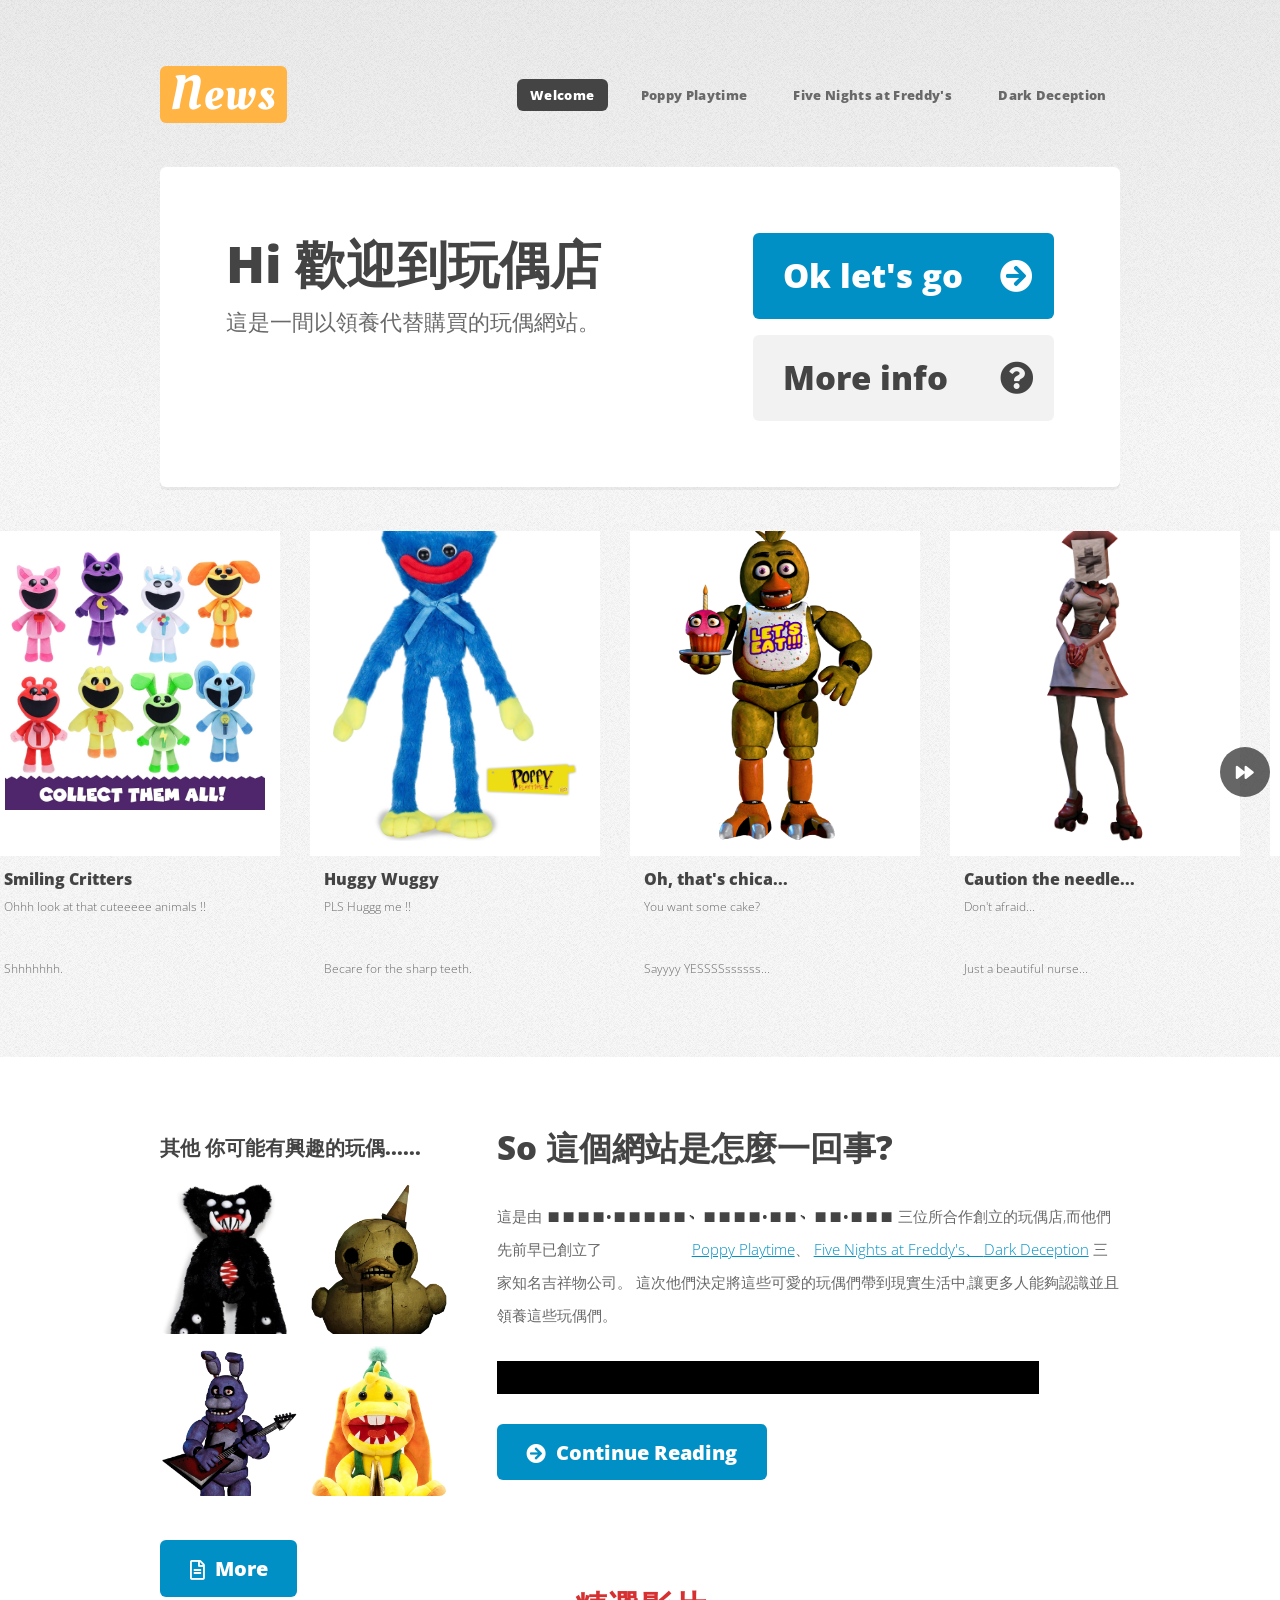
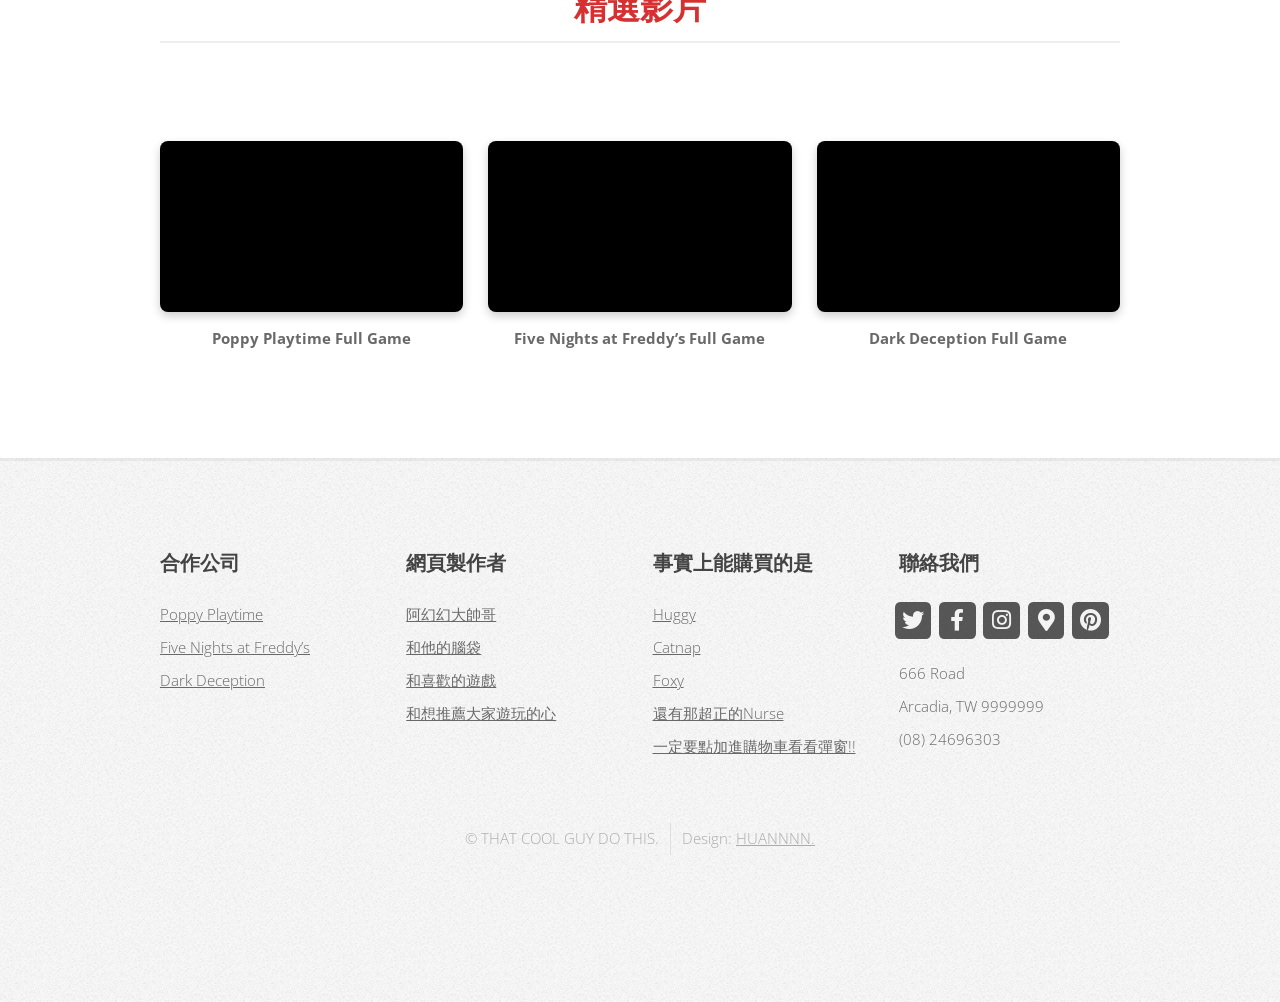
==== commit 34d1b22f: "Add files via upload" ====
--- a/index.html
+++ b/index.html
@@ -6,6 +6,21 @@
 		<meta name="viewport" content="width=device-width, initial-scale=1, user-scalable=no" />
 		<link rel="stylesheet" href="assets/css/main.css" />
 		<style>
+			/* ============================================== */
+            /* 自訂滑鼠游標設定                 */
+            /* ============================================== */
+            
+            /* 1. 設定「一般狀態」的滑鼠 */
+            html, body {
+                /* url('路徑') 是你的圖片，auto 是備用(如果圖跑不出來就用預設) */
+                cursor: url('images/nor.png'), auto; 
+            }
+
+            /* 2. 設定「移到連結上」的滑鼠 (例如變更手指或變紅色) */
+            /* 如果你想要連結也有不同圖案，可以準備另一張 cursor-hover.png */
+            a, button, .button, .image, .nav-arrow {
+                cursor: url('images/tou.png'), pointer; /* 這裡可以換成另一張圖 */
+            }
             /* ==========================================================================
                1. 滑動軌道設定
                ========================================================================== */
@@ -456,7 +471,7 @@
 											<li><a href="#" class="icon brands fa-twitter"><span class="label">Twitter</span></a></li>
 											<li><a href="#" class="icon brands fa-facebook-f"><span class="label">Facebook</span></a></li>
 											<li><a href="#" class="icon brands fa-instagram"><span class="label">Instagram</span></a></li>
-											<li><a href="#" class="icon brands fa-dribbble"><span class="label">Dribbble</span></a></li>
+											<li><a href="https://maps.app.goo.gl/ZJDwQcRcDF2ENzak7" class="icon solid fa-map-marker-alt"><span class="label">Map</span></a></li>
 											<li><a href="#" class="icon brands fa-pinterest"><span class="label">Pinterest</span></a></li>
 										</ul>
 										<p>666 Road<br />
@@ -517,5 +532,34 @@
                     }
                 });
             </script>
+
+			<audio id="bgm" loop>
+                <source src="喵喵 BGM.mp3" type="audio/mpeg">
+            </audio>
+
+            <script>
+                document.addEventListener('DOMContentLoaded', function() {
+                    var audio = document.getElementById("bgm");
+                    
+                    // 設定音量 (0.0 ~ 1.0)，建議設小聲一點當背景，才不會吵死人
+                    audio.volume = 0.1; 
+
+                    // 嘗試自動播放
+                    var playPromise = audio.play();
+
+                    if (playPromise !== undefined) {
+                        playPromise.then(_ => {
+                            // 如果運氣好，瀏覽器允許，就會直接播放
+                            console.log("BGM started automatically.");
+                        }).catch(error => {
+                            // 如果被擋住 (通常都會被擋)，就等待使用者點擊任何地方才開始播
+                            console.log("Autoplay prevented. Waiting for user interaction.");
+                            document.addEventListener('click', function() {
+                                audio.play();
+                            }, { once: true }); // 確保只執行一次，不會一直重複
+                        });
+                    }
+                });
+            </script>
 	</body>
 </html>
